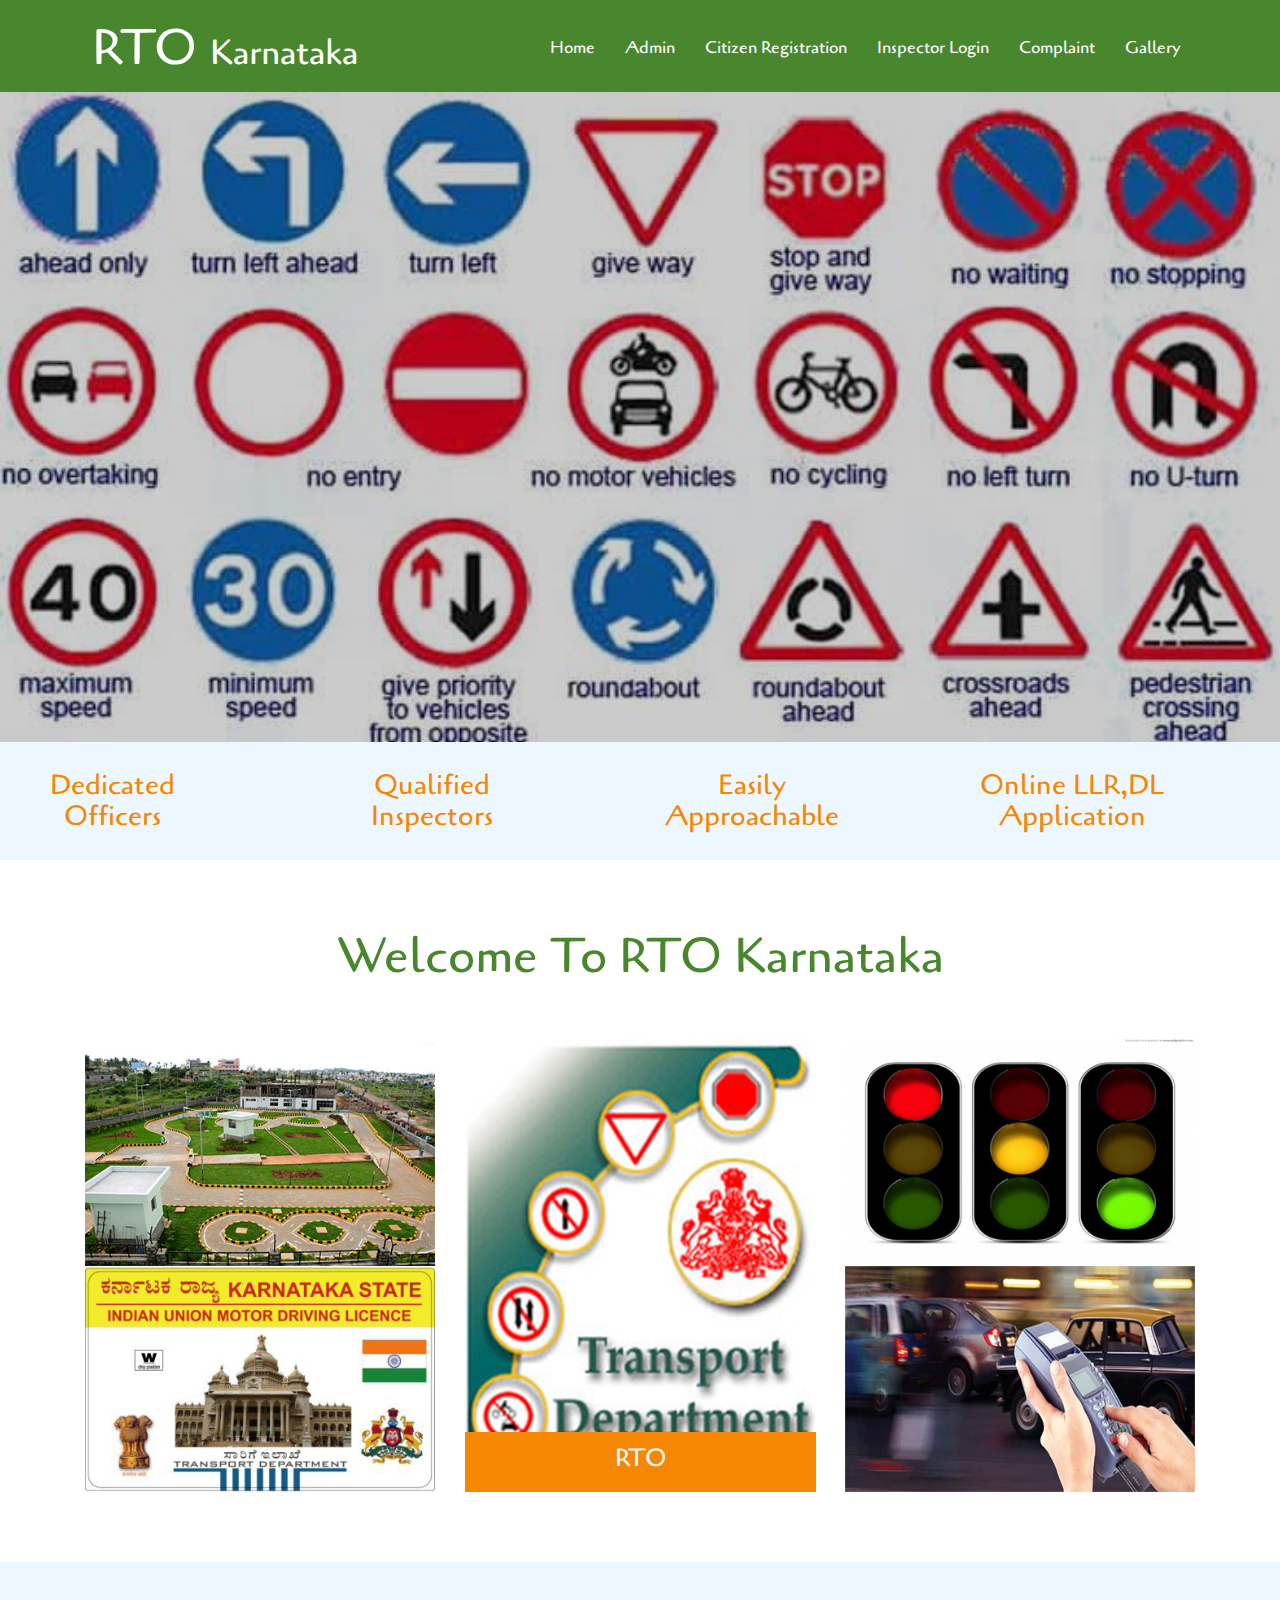
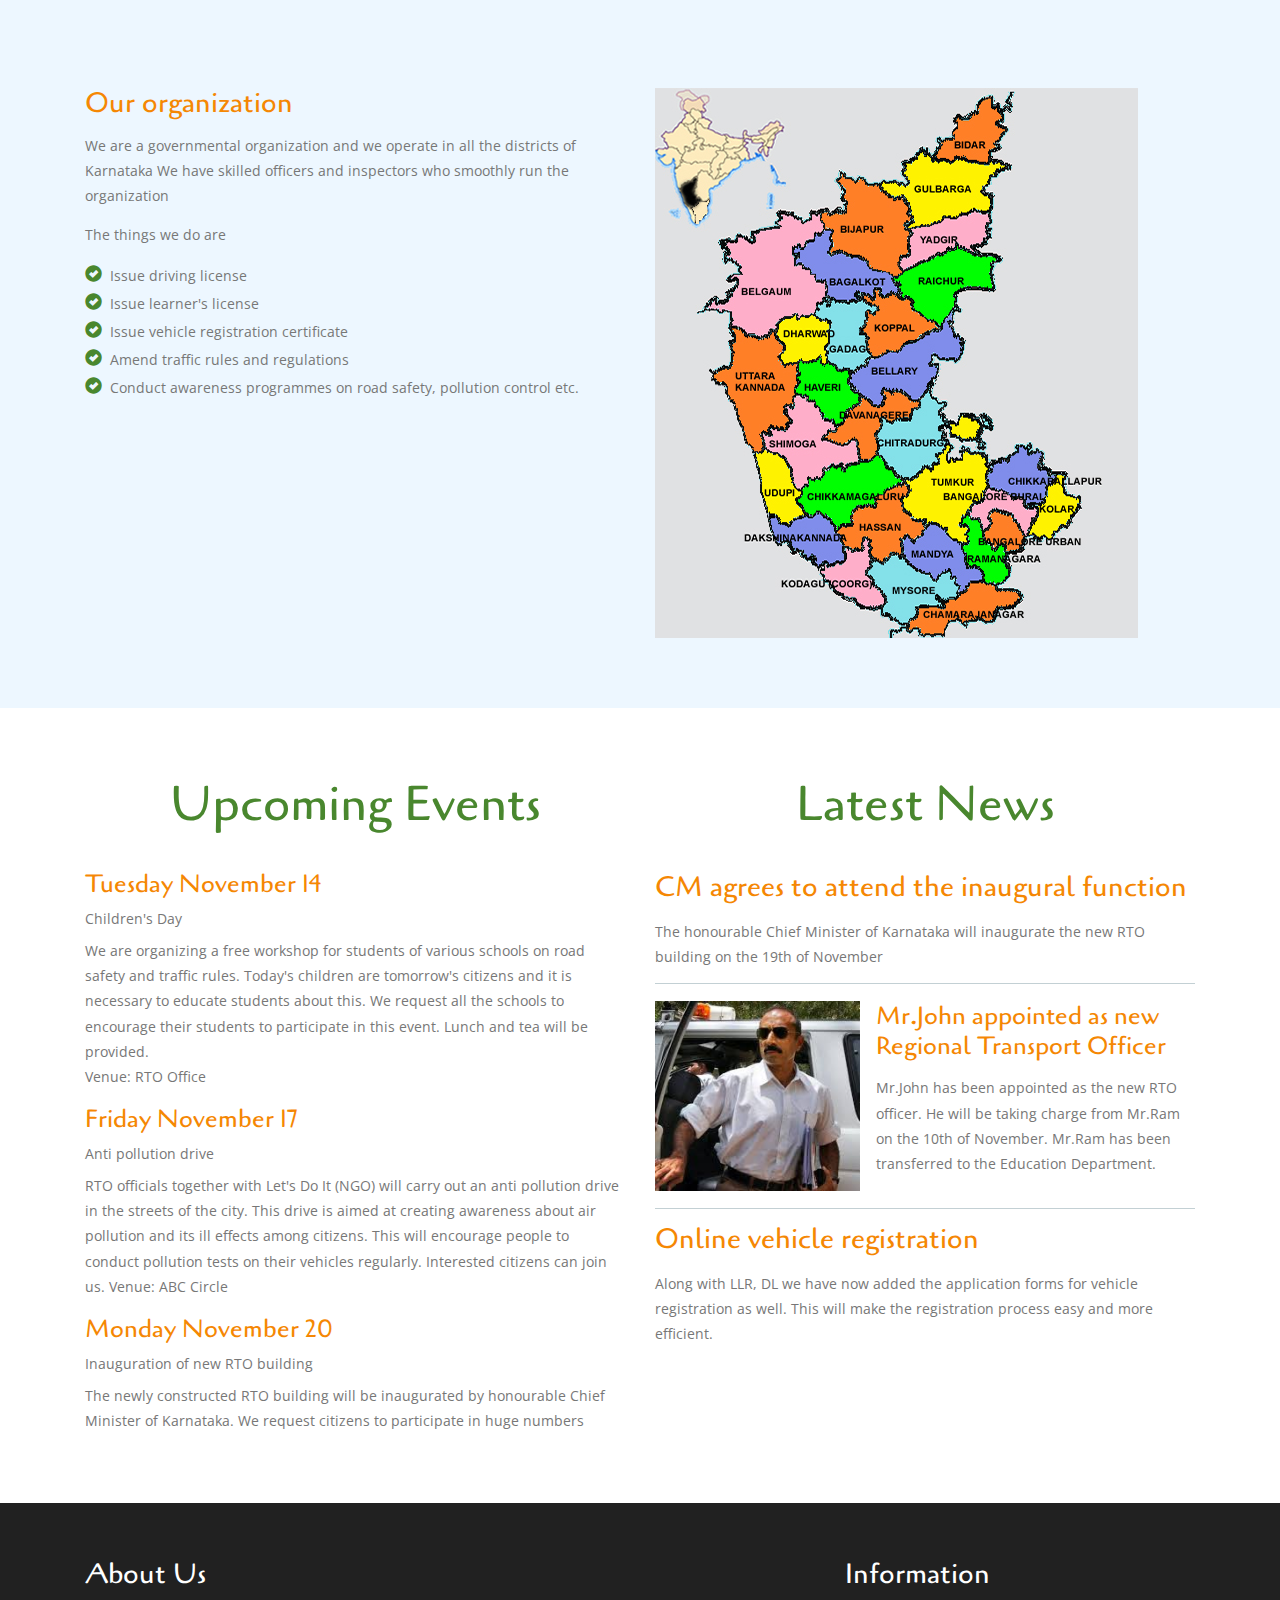
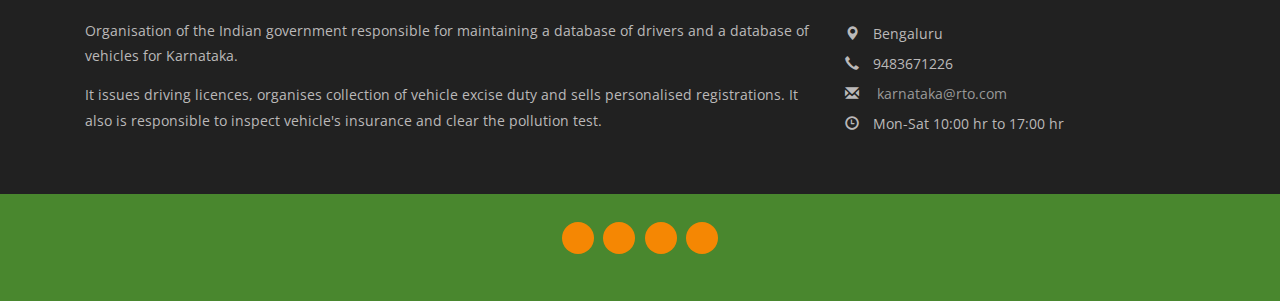
==== index.html @ 2495cb3f "initialize" ====
<!DOCTYPE html>
<html>
<head>
<title>RTO Karnataka</title>
<!--css-->
<link href="css/bootstrap.css" rel="stylesheet" type="text/css" media="all" />
<link href="css/style.css" rel="stylesheet" type="text/css" media="all" />
<link rel="stylesheet" href="css/ken-burns.css" type="text/css" media="all" />
<link rel="stylesheet" href="css/animate.min.css" type="text/css" media="all" />
<!--css-->
<meta name="viewport" content="width=device-width, initial-scale=1">
<meta http-equiv="Content-Type" content="text/html; charset=utf-8" />
<meta name="keywords" content="RTO WEB TEMPLATE" />
<script type="application/x-javascript"> addEventListener("load", function() { setTimeout(hideURLbar, 0); }, false); function hideURLbar(){ window.scrollTo(0,1); } </script>
<!--js-->
<script src="js/jquery.min.js"></script>
<script src="js/bootstrap.min.js"></script>
<!--js-->
<!--webfonts-->
<link href='//fonts.googleapis.com/css?family=Cagliostro' rel='stylesheet' type='text/css'>
<link href='//fonts.googleapis.com/css?family=Open+Sans:400,300,300italic,400italic,600,600italic,700,700italic,800,800italic' rel='stylesheet' type='text/css'>
<!--webfonts-->
</head>
<body>
	<!--header-->
		<div class="header">
			<div class="container">
				<nav class="navbar navbar-default">
					<div class="container-fluid">
				<!---Brand and toggle get grouped for better mobile display--->
						<div class="navbar-header">
							<button type="button" class="navbar-toggle collapsed" data-toggle="collapse" data-target="#bs-example-navbar-collapse-1" aria-expanded="false">
								<span class="sr-only">Toggle navigation</span> 
								<span class="icon-bar"></span>
								<span class="icon-bar"></span>
								<span class="icon-bar"></span>
							</button>
							<div class="navbar-brand">
								<h1><a href="index.html">RTO <span>Karnataka</span></a></h1>
							</div>
						</div>

				<!-- Collect the nav links, forms, and other content for toggling -->
						<div class="collapse navbar-collapse" id="bs-example-navbar-collapse-1">
							<nav class="link-effect-2" id="link-effect-2">
								<ul class="nav navbar-nav">
									<li><a href="home.html"><span data-hover="Apply/Register">Home</span></a></li>
									<li><a href="rto_admin.php"><span data-hover="Admin Login">Admin</span></a></li>
									<li><a href="registration.html"><span data-hover="Registration">Citizen Registration</span></a></li>
									<li><a href="inspector_login.php"><span data-hover="Inspector Login">Inspector Login</span></a></li>
									<li><a href="complaint.php"><span data-hover="Complaint">Complaint</span></a></li>
									<li><a href="gallery.html"><span data-hover="Gallery">Gallery</span></a></li>
								</ul>
							</nav>
						</div>
					</div>
				</nav>
			</div>
		</div>
	<!--header-->
	<!-- banner -->
	<div class="banner">
		<div id="kb" class="carousel kb_elastic animate_text kb_wrapper" data-ride="carousel" data-interval="6000" data-pause="hover">

            <!-- Wrapper-for-Slides -->
            <div class="carousel-inner" role="listbox">

                <!-- First-Slide -->
                <div class="item active">
                    <img src="images/slide.jpg" alt="" class="img-responsive" />
                    <div class="carousel-caption kb_caption">

                        <h4 data-animation="animated flipInX">RTO Karnataka</h4>
                    </div>
                </div>

                <!-- Second-Slide -->
                <div class="item">
                    <img src="images/slide2.jpg" alt="" class="img-responsive" />
                    <div class="carousel-caption kb_caption kb_caption_right">

                        <h4 data-animation="animated flipInX">RTO Karnataka</h4>
                    </div>
                </div>

                <!-- Third-Slide -->
                <div class="item">
                    <img src="images/slide3.jpg" alt="" class="img-responsive" />
                    <div class="carousel-caption kb_caption kb_caption_center">

                        <h4 data-animation="animated flipInX">RTO Karnataka</h4>
                    </div>
                </div>

            </div>

            <!-- Left-Button -->
            <a class="left carousel-control kb_control_left" href="#kb" role="button" data-slide="prev">
				<span class="glyphicon glyphicon-menu-left" aria-hidden="true"></span>
                <span class="sr-only">Previous</span>
            </a>

            <!-- Right-Button -->
            <a class="right carousel-control kb_control_right" href="#kb" role="button" data-slide="next">
                <span class="glyphicon glyphicon-menu-right" aria-hidden="true"></span>
                <span class="sr-only">Next</span>
            </a>

        </div>
		<script src="js/custom.js"></script>
	</div>
<!--banner-->
	<!--content-->
		<div class="content">
			<!--banner-bottom-->
			<div class="banner-bottom">
				<div class="col-md-3 ban-grid">
					<div class="ban-left">
						<h4>Dedicated officers</h4>

					</div>
					<div class="ban-right">
						<!--<i class="glyphicon glyphicon-user"> </i>-->
					</div>
					<div class="clearfix"></div>
				</div>
				<div class="col-md-3 ban-grid">
					<div class="ban-left">
						<h4>Qualified inspectors</h4>

					</div>
					<div class="ban-right">
						<!--<i class="glyphicon glyphicon-facetime-video"> </i>-->
					</div>
					<div class="clearfix"></div>
				</div>
				<div class="col-md-3 ban-grid">
					<div class="ban-left">
						<h4>Easily approachable</h4>

					</div>
					<div class="ban-right">
						<!--<i class="glyphicon glyphicon-book"> </i>-->
					</div>
					<div class="clearfix"></div>
				</div>
				<div class="col-md-3 ban-grid">
					<div class="ban-left">
						<h4>Online LLR,DL application</h4>

					</div>
					<div class="ban-right">
					<!--<i class="glyphicon glyphicon-blackboard"> </i>-->
					</div>
					<div class="clearfix"></div>
				</div>
				<div class="clearfix"></div>
			</div>
			<!--banner-bottom-->
			<!--welcome-->
			<div class="welcome-w3">
				<div class="container">
					<h2 class="tittle">Welcome To RTO Karnataka </h2>
					<div class="wel-grids">
						<div class="col-md-4 wel-grid">
							<div class="port-7 effect-2">
								<div class="image-box">
									<img src="images/rto4.jpg" class="img-responsive" alt="Image-2">
								</div>
								<div class="text-desc">
									<h4>Track!</h4>
								</div>
							</div>
							<div class="port-7 effect-2">
								<div class="image-box">
									<img src="images/rto2.jpg" class="img-responsive" alt="Image-2">
								</div>
								<div class="text-desc">
									<h4>DL</h4>
								</div>
							</div>
						</div>
						<div class="col-md-4 wel-grid">
							<img src="images/rto1.jpg"  class="img-responsive" alt="Image-2">
							<div class="text-grid">
								<h4>RTO</h4>
							</div>
						</div>
						<div class="col-md-4 wel-grid">
							<div class="port-7 effect-2">
								<div class="image-box">
									<img src="images/rto3.jpg" class="img-responsive" alt="Image-2">
								</div>
								<div class="text-desc">
									<h4>Lights</h4>
								</div>
							</div>
							<div class="port-7 effect-2">
								<div class="image-box">
									<img src="images/rto5.jpg" class="img-responsive" alt="Image-2">
								</div>
								<div class="text-desc">
									<h4>Fine!</h4>
								</div>
							</div>
						</div>
						<div class="clearfix"></div>
					</div>
				</div>
			</div>
			<!--welcome-->
			<!--student-->
			<div class="student-w3ls">
				<div class="container">
					<h3 class="tittle"> </h3>
					<div class="student-grids">
						<div class="col-md-6 student-grid">
							<h4>Our organization</h4>
								<p>We are a governmental organization and we operate in all the districts of Karnataka
								We have skilled officers and inspectors who smoothly run the organization</p>
								<p>The things we do are</p>
								<ul class="grid-part">
									<li><i class="glyphicon glyphicon-ok-sign"> </i>Issue driving license</li>
									<li><i class="glyphicon glyphicon-ok-sign"> </i>Issue learner's license</li>
									<li><i class="glyphicon glyphicon-ok-sign"> </i>Issue vehicle registration certificate</li>
									<li><i class="glyphicon glyphicon-ok-sign"> </i>Amend traffic rules and regulations</li>
									<li><i class="glyphicon glyphicon-ok-sign"> </i>Conduct awareness programmes on road safety, pollution control etc.</li>
								</ul>

						</div>
						<div class="col-md-6 student-grid">
							<img src="images/kmap.jpg" class="img-responsive" alt="Image-2">
						</div>
						<!--<div class="clearfix"></div>-->
					</div>
				</div>
			</div>
			<!--student-->
			<!--testimonials-->

			<!--testimonials-->
			<!--news-->
				<div class="new-w3agile">
					<div class="container">
						<div class="new-grids">
							<div class="col-md-6 new-left">
								<h3 class="tittle1">Upcoming Events</h3>
								<div class="new-top">
									<h5>Tuesday November 14</h5>
									<p>Children's Day</p>
									<p>We are organizing a free workshop for students of various schools on road safety and traffic rules.
										Today's children are tomorrow's citizens and it is necessary to educate students about this.
										We request all the schools to encourage their students to participate in this event. Lunch and tea will be provided.<br>
										Venue: RTO Office</p>
								</div>
								<div class="new-top1">
									<h5>Friday November 17 </h5>
									<p>Anti pollution drive</p>
									<p>RTO officials together with Let's Do It (NGO) will carry out an anti pollution drive in the streets of the city.
										This drive is aimed at creating awareness about air pollution and its ill effects among citizens. This will encourage people to
										conduct pollution tests on their vehicles regularly. Interested citizens can join us.
										Venue: ABC Circle</p>
								</div>
								<div class="new-top">
									<h5>Monday November 20</h5>
									<p>Inauguration of new RTO building</p>
									<p>The newly constructed RTO building will be inaugurated by honourable Chief Minister of Karnataka.
										We request citizens to participate in huge numbers
								</div>

							</div>
							<div class="col-md-6 new-right">
								<h3 class="tittle1">Latest News</h3>
									<h4>CM agrees to attend the inaugural function</h4>
									<p>The honourable Chief Minister of Karnataka will inaugurate the new RTO building on the 19th of November</p>
								<div class="new-bottom">
									<div class="new-bottom-left">
										<img src="images\john.jpg" class="img-responsive" alt="">
									</div>
										<div class="new-bottom-right">
										<h5>Mr.John appointed as new Regional Transport Officer</h5>
										<p>Mr.John has been appointed as the new RTO officer. He will be taking charge from Mr.Ram on the 10th of November. Mr.Ram has been transferred to the Education Department.</p>
										</div>
										<div class="clearfix"></div>
								</div>
									<h4>Online vehicle registration</h4>
									<p>Along with LLR, DL we have now added the application forms for vehicle registration as well. This will make the registration process easy and more efficient.</p>
							</div>
								<div class="clearfix"></div>
						</div>
					</div>
				</div>
			
		</div> 
		<!--content-->
		<!--footer-->
			<div class="footer-w3">
				<div class="container">
					<div class="footer-grids">
						<div class="col-md-8 footer-grid">
							<h4>About Us</h4>
							<p>  Organisation of the Indian government responsible for maintaining a database of drivers and a database of vehicles for Karnataka.<span>
							    It issues driving licences, organises collection of vehicle excise duty and sells personalised registrations.
                  It also is responsible to inspect vehicle's insurance and clear the pollution test.</span></p>
						</div>
						<div class="col-md-4 footer-grid">
						<h4>Information</h4>
							<ul>
								<li><i class="glyphicon glyphicon-map-marker" aria-hidden="true"></i>Bengaluru</li>
								<li><i class="glyphicon glyphicon-earphone" aria-hidden="true"></i>9483671226</li>
								<li><i class="glyphicon glyphicon-envelope" aria-hidden="true"></i><a href="mailto:karnataka@rto.com"> karnataka@rto.com</a></li>
								<li><i class="glyphicon glyphicon-time" aria-hidden="true"></i>Mon-Sat 10:00 hr to 17:00 hr</li>
							</ul>
						</div>
						<div class="clearfix"></div>
					</div>
				</div>
			</div>
		<!--footer-->
		<!---copy--->
			<div class="copy-section">
				<div class="container">
					<div class="social-icons">
						<a href="#"><i class="icon1"></i></a>
						<a href="#"><i class="icon2"></i></a>
						<a href="#"><i class="icon3"></i></a>
						<a href="#"><i class="icon4"></i></a>
					</div>
				</div>
			</div>
			<!---copy--->



</body>
</html>
---- css/style.css ----
/*Author: W3layouts
Author URL: http://w3layouts.com
License: Creative Commons Attribution 3.0 Unported
License URL: http://creativecommons.org/licenses/by/3.0/
--*/
body{
	font-family: 'Open Sans', sans-serif;
}
body a{
	transition: 0.5s all;
	-webkit-transition: 0.5s all;
	-o-transition: 0.5s all;
	-moz-transition: 0.5s all;
	-ms-transition: 0.5s all;
}
ul{
	padding: 0;
	margin: 0;
}
h1,h2,h3,h4,h5,h6{
	margin:0;
	padding:0;
	font-family: 'Cagliostro', sans-serif;
}
p{
	margin:0;
	padding:0;
	color: #777;
	font-family: 'Open Sans', sans-serif;
	line-height:1.8em;
}
/*--banner--*/

/*---*/
nav a {
	position: relative;
	display: inline-block;
	outline: none;
	text-decoration: none;
}
nav a:hover,
nav a:focus {
	outline: none;
}
/*----*/
.header {
    background: #49872E;
}
.header-top {
     padding: 1em 0;
    background: #2e353f;
}
.detail {
    float: left;
    margin-top: .5em;
}
.detail ul li {
    display: inline-block;
    font-size: 1em;
    margin: 0 0.5em;
    color: #fff;
}
.indicate {
    float: right;
	margin-top: .2em;
}
.indicate i {
    font-size: 1.2em;
    vertical-align: sub;
    margin-right: 0.5em;
    color: #fff;
}
.indicate p {
    font-size: 1em;
    color: #fff;
    text-decoration: none;
    outline: none;
    vertical-align: middle;
}
.navbar-brand span {
    font-size: 0.7em;
}
.navbar-nav {
    float: right;
	margin-top: 1.2em;
}
.navbar {
    margin-bottom: 0;
}
.navbar-collapse {
	padding-right: 0px;
    padding-left: 0px;
}
.navbar-default {
    background: none !important;
    border: none !important;
	padding: 1.5em 0;
}
.navbar-brand h1 a {
    font-size: 1.4em;
    text-decoration: none;
	color:#fff;
}
.navbar > .container .navbar-brand, .navbar > .container-fluid .navbar-brand {
    margin-left: 0;
}
.navbar-nav > li > a {
    padding-top: 10px;
    padding-bottom: 10px;
}
.nav > li > a {
    padding: 0px 15px;
	color:#fff;
}
.navbar-brand {
    float: left;
    height: 50px;
    padding: 0 7px;
}
.navbar-default .navbar-nav > li > a {
    color: #fff;
    font-size: 1.2em;
    text-transform: capitalize;
	font-family: 'Cagliostro', sans-serif;
}
.navbar-default .navbar-nav > .active > a, .navbar-default .navbar-nav > .active > a:hover, .navbar-default .navbar-nav > .active > a:focus {
    background-color: #49872E;
    color: #ff9900;
}
.navbar-default .navbar-nav > li > a:hover, .navbar-default .navbar-nav > li > a:focus {
    background-color: #49872E;
    color: #ff9900;
}
.navbar-default .navbar-nav > .open > a, .navbar-default .navbar-nav > .open > a:hover, .navbar-default .navbar-nav > .open > a:focus {
  color: #ff9900;
   background-color: #49872E;
}
.link-effect-2 {
  overflow: hidden;
}
.link-effect-2 a {
  overflow: hidden;
  font-weight: 400;
}
.link-effect-2 a span {
  position: relative;
  display: inline-block;
  -moz-transition: 0.3s;
  -o-transition: 0.3s;
  -webkit-transition: 0.3s;
  transition: 0.3s;
}
.link-effect-2 a span::before {
  color: #ff9900;
  position: absolute;
  top: 100%;
  content: attr(data-hover);
  -moz-transform: translate3d(0, 0, 0);
  -ms-transform: translate3d(0, 0, 0);
  -webkit-transform: translate3d(0, 0, 0);
  transform: translate3d(0, 0, 0);
}
.link-effect-2 a:hover span {
  -moz-transform: translateY(-100%);
  -ms-transform: translateY(-100%);
  -webkit-transform: translateY(-100%);
  transform: translateY(-100%);
}
.banner-bottom {
    text-align: center;
    background: #EDF7FF;
}
.ban-grid i {
    font-size: 2.5em;
    color: #373737;
	transition:0.5s all;
	-webkit-transition:0.5s all;
	-moz-transition:0.5s all;
	-o-transition:0.5s all;
	-ms-transition:0.5s all;
}
.ban-grid h4 {
	font-size: 2em;
    color: #F58703;
    text-transform: capitalize;
}
.ban-grid p{
    font-size: 1em;
	line-height:1.8em;
	margin-top:0.5em
}
.ban-grid:hover div.ban-right i {
    color: #49872E;
}
.ban-left {
    float: left;
    width: 70%;
}
.ban-right {
    float: left;
    width: 30%;
}
.ban-grid {
    padding: 2em 0;
}
.welcome-w3,.new-w3agile,.about-w3,.services-w3l,.projects-agile,.courses-w3ls,.statistics-w3,.typo-w3,.contact-w3l{
    padding: 5em 0;
}
.wel-grids,.student-grids,.about-grids,.what-grids,.staff-grids,.statistics-grids,.services-grids,.ourser-grids,.course-grids {
    margin-top:4em;
}
h2.tittle {
    font-size: 3.5em;
    color: #49872E;
    text-align: center;
}
h3.tittle{
 font-size: 3.5em;
    color: #49872E;
    text-align: center;
}
/*-- effect-7 css --*/
.text-desc{
	position: absolute;
	left: 0;
	top: 0;
	background: #F58703;
	height: 100%;
	opacity: 0;
	width: 100%;
	padding: 20px;
}
.port-7{
    width: 100%;
    position: relative;
    overflow: hidden;
    text-align: center;
    overflow: hidden;
}
.port-7 .text-desc{
	opacity: 0;
	transition: 0.5s;
	color: #000;
}
.port-7.effect-2 img{
	transition: 0.5s;
	position: relative;
	width: 100%;
	top: 0;
}
.port-7.effect-2:hover img{
	top: 50%;
}
.port-7.effect-2 .text-desc{
	transform: perspective(600px) rotateX(90deg);
	transform-origin: top center 0;
	width: 100%;
	position: absolute;
	left: 0;
	top: 0;
	height: 30%;
    padding: 23px 10px 0;
}
.port-7.effect-2:hover .text-desc{
	opacity: 1;
	transform: perspective(600px) rotateX(0deg);
	z-index: 99;
}
.text-desc h4 {
    color: #fff;
    font-size: 1.8em;
    margin-bottom: 0.5em;
}
.wel-grid {
    position: relative;
}
.text-grid {
    position: absolute;
    left: 15px;
    bottom: 0;
    background: #F58703;
    width: 92.3%;
    height: 60px;
}
.text-grid h4 {
    text-align: center;
    font-size: 1.8em;
    color: #fff;
    padding-top: 0.5em;
}
.student-w3ls {
    padding: 5em 0;
	background: #EDF7FF
}
.student-grid h4 {
    font-size: 2em;
    color: #F58703;
}
.student-grid p {
    font-size: 1em;
    padding-top: 1em;
}
ul.grid-part li {
    list-style: none;
    font-size: 1em;
    color: #777;
    line-height: 2em;
    transition: 0.5s all;
    -webkit-transition: 0.5s all;
    -o-transition: 0.5s all;
    -moz-transition: 0.5s all;
    -ms-transition: 0.5s all;
}
ul.grid-part {
    margin-top: 1em;
}
ul.grid-part li :hover {
    color: #F58703;
    padding-left: 0.2em;
}
ul.grid-part li i {
    font-size: 1.2em;
    margin-right: 0.5em;
    color: #49872E;
    transition: 0.5s all;
    -webkit-transition: 0.5s all;
    -o-transition: 0.5s all;
    -moz-transition: 0.5s all;
    -ms-transition: 0.5s all;
}
h3.tittle1 {
    font-size: 3.5em;
    color: #49872E;
    text-align: center;
	margin-bottom:0.8em;
}
h3.tittle2 {
    font-size: 3.5em;
    color: #fff;
    text-align: center;
}
.test-grid {
    margin-top: 4em;
}
.testimonials-w3 {
    background: url(../images/ba.jpg) no-repeat 0px 0px;
    background-size: cover;
    -webkit-background-size: cover;
    -moz-background-size: cover;
    -o-background-size: cover;
    -ms-background-size: cover;
    min-height: 500px;
    text-align: center;
    padding: 5em 0 0;
}
.testimonials-w3 h5 {
    font-size: 2.5em;
    color: #fff;
    width: 66%;
    margin: .5em auto 0;
    line-height: 1.5em;
}
.testimonials-w3 p {
    color: #fff;
    font-size: 1.2em;
    text-align: right;
}
.new-bottom-left {
    width: 38%;
    float: left;
	    margin-right: 3%;
}
.new-bottom-right {
    width: 59%;
    float: left;
}
.new-right h4 {
    font-size: 2em;
    color: #F58703;
	line-height: 1.2em;
}
.new-right h5{
    font-size: 1.8em;
    color: #F58703;
    line-height: 1.2em;
}
.new-right p {
    font-size: 1em;
    padding-top: 1em;
}
.new-bottom {
    margin: 2em 0;
}
.new-left h5 {
    font-size: 1.8em;
    color: #F58703;
}
.new-left p {
     font-size: 1em;
    padding-top: .5em;
}
.new-top1 {
    margin: 1.2em 0;
}
.new-bottom {
    margin: 1em 0;
    border-top: 1px solid #C3D0D4;
    padding: 1.2em 0;
    border-bottom: 1px solid #C3D0D4;
}
.footer-w3 {
    background: #212121;
    padding: 4em 0 ;
}
.footer-grid h4 {
    font-size: 2em;
    color: #fff;
    margin-bottom: 1em;
}
.footer-grid ul li {
    list-style: none;
    color: #BBB9B9;
    line-height: 2em;
    font-size: 1em;
}
.footer-grid ul li i {
    color: #BBB9B9;
    line-height: 2em;
    font-size: 1em;
	    margin-right: 1em;
}
.footer-grid ul li a {
    color: #999;
    text-decoration: none;
}
.footer-grid1 {
    float: left;
    width: 31.45%;
    margin: 0 0.3em .3em 0em;
}
.footer-grid p {
    font-size: 1em;
    color: #BBB9B9;
}
.footer-grid p span {
    display: block;
    margin: 1em 0 0;
}
.copy-section {
    padding: 2em 0;
    background: #49872E;
    text-align: center;
}
.copy-section p {
    font-size: 0.9em;
    color: #eee;
    font-weight: 400;
}
.copy-section a {
    font-size: 1em;
    color: #eee;
    font-weight: 400;
    text-transform: capitalize;
}
.social-icons {
	margin-bottom: 1em;
}
.social-icons a i {
    width: 32px;
    height: 32px;
    background:#F58703  url(../images/img-sprite.png) no-repeat 0px 0px;
    display: inline-block;
	margin:0 0.2em;
	transition: 0.5s all;
    -webkit-transition: 0.5s all;
    -moz-transition: 0.5s all;
    -o-transition: 0.5s all;
    -ms-transition: 0.5s all;
	    border-radius: 20px;
}
.social-icons i.icon1:hover {
  background: #49872E  url(../images/img-sprite.png) no-repeat 0px 0px;
      transform: rotateY(360deg);
}
.social-icons i.icon1 {
    background-position: 0px 0px;
}
.social-icons i.icon2 {
    background-position: -32px 0px;
}
.social-icons i.icon2:hover {
  background: #49872E  url(../images/img-sprite.png) no-repeat -32px 0px;
      transform: rotateY(360deg);
}
.social-icons i.icon3 {
    background-position: -64px 0px;
}
.social-icons i.icon3:hover {
  background: #49872E  url(../images/img-sprite.png) no-repeat -64px 0px;
      transform: rotateY(360deg);
}
.social-icons i.icon4 {
    background-position: -96px 0px;
}
.social-icons i.icon4:hover {
  background: #49872E  url(../images/img-sprite.png) no-repeat -96px 0px;
      transform: rotateY(360deg);
}
/**about**/
.banner-w3agile {
    background: url(../images/ba1.jpg) no-repeat 0px 0px;
    background-size: cover;
    -webkit-background-size: cover;
    -moz-background-size: cover;
    -o-background-size: cover;
    -ms-background-size: cover;
    min-height: 190px;
    padding: 6em 0 0;
    text-align: center;
}
.banner-w3agile h3 a {
    color: #fff;
    text-decoration: none;
}
.banner-w3agile h3 span {
    color: #f58025;
}
.banner-w3agile h3 {
    font-size: 2em;
    color: #fff;
}
.video-grid iframe {
    width: 100%;
    height: 308px;
}
.about-grid h4 {
    font-size: 2em;
    color: #F58703;
    margin-bottom: 0.7em;
}
.about-grid p {
    font-size: 1em;
	margin-top:1em;
}
.what-grid h4 {
    font-size: 2em;
    color: #F58703;
}
.what-grid p {
    font-size: 1em;
    line-height: 1.8em;
    margin-top: 1em;
}
.what-bottom {
      margin-top: 2em;
}
.what-w3 {
    padding: 5em 0;
    background: rgb(249, 245, 239);
}
.what-grid p {
    font-size: 1em;
    margin-top: 1em;
}
.what-bottom1 {
    margin-bottom: 2em;
}
.staff-w3l {
    padding: 5em 0;
    background: #eee;
}
.staff-right h4 {
    font-size: 2em;
    color: #05222A;
}
.staff-right ul li {
    list-style: none;
    line-height: 2.5em;
    font-size: 1em;
    color: #777;
}
.staff-left {
    float: left;
    width: 50%;
}
.staff-right {
    float: left;
    width: 50%;
    background: #fff;
    padding: 2em 2em .8em;
}
.staff-right ul {
    margin: 1em 0;
}
.statistics {
    padding: 5em 0;
	text-align:center;
}
.statistics-grids {
    margin-top: 3em;
}
.statistic {
    background: #F58703;
    padding: 2em 2em;
    border-radius: 50%;
    width: 100%;
	text-align:center;
}
.statistic h4 {
    font-size: 3.5em;
    color: #fff;
}
.statistic h5{
    font-size: 1.8em;
    color: #fff;
    padding: .5em 0;
}
.statistic p {
    font-size: 1em;
    color: #eee;
    line-height: 1.8em;
}
/* Bounce To Bottom */
.statistic {
  display: inline-block;
  vertical-align: middle;
  -webkit-transform: translateZ(0);
  transform: translateZ(0);
  box-shadow: 0 0 1px rgba(0, 0, 0, 0);
  -webkit-backface-visibility: hidden;
  backface-visibility: hidden;
  -moz-osx-font-smoothing: grayscale;
  position: relative;
  -webkit-transition-property: color;
  transition-property: color;
  -webkit-transition-duration: 0.5s;
  transition-duration: 0.5s;
 }
.statistic:before {
  content: "";
  position: absolute;
  z-index: -1;
  top: 0;
  left: 0;
  right: 0;
  bottom: 0;
  background: #49872E;
  -webkit-transform: scaleY(0);
  transform: scaleY(0);
  -webkit-transform-origin: 50% 0;
  transform-origin: 50% 0;
  -webkit-transition-property: transform;
  transition-property: transform;
  -webkit-transition-duration: 0.5s;
  transition-duration: 0.5s;
  -webkit-transition-timing-function: ease-out;
  transition-timing-function: ease-out;
      padding: 2em 2em;
    border-radius: 50%;
}
.statistic:hover, .statistic:focus, .statistic:active {
  color: white;
}
.statistic:hover:before, .statistic:focus:before, .statistic:active:before {
  -webkit-transform: scaleY(1);
  transform: scaleY(1);
  -webkit-transition-timing-function: cubic-bezier(0.52, 1.64, 0.37, 0.66);
  transition-timing-function: cubic-bezier(0.52, 1.64, 0.37, 0.66);
}
/**about**/
/**services**/
.icon {
    text-align: center;
}
.ser-grid h4 {
    font-size: 2em;
    text-align: center;
	margin:0.5em 0;
	color: #F58703;
}
.ser-grid p {
    font-size: 1em;
    text-align: center;
	line-height:1.8em;
}
.icon i {
    width: 80px;
    height: 80px;
    font-size: 2em;
    border: 3px double #49872E;
    line-height: 80px;
    border-radius: 50px;
    color: #f58025;
}
.ser-grid:hover div.icon i {
    transform: rotateY(360deg);
    transition: .5s all;
    -webkit-transition: .5s all;
    -moz-transition: .5s all;
    -o-transition: .5s all;
    -ms-transition: .5s all;
}
.our-services-w3 {
    padding: 5em 0;
	background: #EDF7FF;
}
.ourser-grid h4 {
    font-size: 2em;
    color: #F58703;
    margin-top: .8em;
}
.ourser-grid p {
    font-size: 1em;
    line-height: 1.8em;
	margin-top:.5em
}
.serv-img {
    padding: 0;
}
.mask {
    text-decoration: none;
    overflow: hidden;
    display: block;
}
img.zoom-img {
  -webkit-transform:scale(1, 1);
  -webkit-transition-timing-function:ease-out;
  -webkit-transition-duration:500ms;
  -moz-transform:scale(1, 1);
  -moz-transition-timing-function:ease-out;
  -moz-transition-duration:500ms;
}
img.zoom-img:hover {
  -webkit-transform:rotate(-5deg) scale(1.15);
  -webkit-transition-timing-function:ease-out;
  -webkit-transition-duration:750ms;
  -moz-transform:scale(1.15);
  -moz-transition-timing-function:ease-out;
  -moz-transition-duration:750ms;
  overflow: hidden;
}
/**services**/
/*-- portfolio --*/
.portfolio_grid_w3lss:nth-child(3){
	margin:2em 0;
}
.portfolio_grid_w3lss:nth-child(2){
	margin-top:4em;
}
.w3agile_Projects_grid figure {
    margin: 0;
    padding: 0;
    height:232.5px;
    position: relative;
    display: block;
    cursor: pointer;
    overflow: hidden;
}
.w3agile_Projects_grid figure:hover figcaption {
    -ms-filter: progid:DXImageTransform.Microsoft.Alpha(Opacity=100);
    filter: alpha(opacity=100);
    opacity: 1;
    -webkit-transform: rotate(0);
    -moz-transform: rotate(0);
    -o-transform: rotate(0);
    -ms-transform: rotate(0);
    transform: rotate(0);
    top: 0;
}
.w3agile_Projects_grid figcaption {
    -ms-filter: progid:DXImageTransform.Microsoft.Alpha(Opacity=0);
    filter: alpha(opacity=0);
    opacity: 0;
    position: absolute;
    height: 100%;
    width: 100%;
	top: -100%;
    background: rgba(0,0,0,.5);
    color: #fff;
    -webkit-transition: all .5s ease;
    -moz-transition: all .5s ease;
    -o-transition: all .5s ease;
    -ms-transition: all .5s ease;
    transition: all .5s ease;
    -webkit-transition-delay: .5s;
    -moz-transition-delay: .5s;
    -o-transition-delay: .5s;
    -ms-transition-delay: .5s;
    transition-delay: .5s;
    -webkit-transform: rotate(360deg);
    -moz-transform: rotate(360deg);
    -o-transform: rotate(360deg);
    -ms-transform: rotate(360deg);
    transform: rotate(360deg);
}
.w3agile_Projects_grid figcaption h4 {
    color: #fff;
    padding: 0px 20px;
    margin-bottom: 0;
    position: relative;
    left: 100%;
    font-size: 2em;
    margin: 2.5em 0 .5em;
    -webkit-transition: all .5s;
    -moz-transition: all .5s;
    -o-transition: all .5s;
    -ms-transition: all .5s;
    transition: all .5s;
    -webkit-transition-delay: 1s;
    -moz-transition-delay: 1s;
    -o-transition-delay: 1s;
    -ms-transition-delay: 1s;
    transition-delay: 1s;
    text-align: center;
    text-transform: capitalize;
}
.w3agile_Projects_grid figcaption p {
    font-family: 'Open sans';
    line-height: 1.8em;
    text-align: center;
    padding: 0px 20px;
    margin-bottom: 0;
    position: relative;
    left: 100%;
	color:#eee;
	 font-size: 1em;
    -webkit-transition: all .5s;
    -moz-transition: all .5s;
    -o-transition: all .5s;
    -ms-transition: all .5s;
    transition: all .5s;
    -webkit-transition-delay: 1.3s;
    -moz-transition-delay: 1.3s;
    -o-transition-delay: 1.3s;
    -ms-transition-delay: 1.3s;
    transition-delay: 1.3s;
}
.w3agile_Projects_grid figure:hover h4,.w3agile_Projects_grid figure:hover p {
    left: 0;
}
/*--portfolio--*/
.course-grid1 h4 {
    font-size: 2em;
    color: #F58703;
    text-transform: capitalize;
}
.course-grid1 p {
    font-size: 1em;
    padding-top: 1em;
}
.sel {
    width: 100%;
    padding: .5em .8em;
    font-size: 0.95em;
    outline: none;
    text-transform: capitalize;
    border: none;
    border-radius: 3px;
}
.place-grid input[type="submit"] {
    width: 100%;
    background: #05222A;
    border: none;
    outline: none;
    color: #fff;
    padding: .45em 0;
    font-size: 1em;
	    border-radius: 3px;
}
.place-grid:nth-child(5) {
}
.place-grids{
	margin-top:3em;
}
.serach-w3agile {
    background: #F58703;
    padding: 3em 0;
}
/*--codes--*/
.well {
    font-weight: 300;
    font-size: 14px;
}
.list-group-item {
    font-weight: 300;
    font-size: 14px;
}
li.list-group-item1 {
    font-size: 14px;
    font-weight: 300;
}
.typo p {
    margin: 0;
    font-size: 14px;
    font-weight: 300;
}
.show-grid [class^=col-] {
    background: #fff;
	text-align: center;
	margin-bottom: 10px;
	line-height: 2em;
	border: 10px solid #f0f0f0;
}
.show-grid [class*="col-"]:hover {
	background: #e0e0e0;
}
.grid_3{
	margin-bottom:2em;
}
.xs h3, h3.m_1{
	color:#000;
	font-size:1.7em;
	font-weight:300;
	margin-bottom: 1em;
}
.grid_3 p{
	color: #555;
	font-size: 0.85em;
	margin-bottom: 14px;
	font-weight: 300;
}
.grid_4{
	background:none;
	margin-top:50px;
}
.label {
	font-weight: 300 !important;
	border-radius:4px;
}
.grid_5{
	background:none;
	padding:2em 0;
}
.grid_5 h3, .grid_5 h2, .grid_5 h1, .grid_5 h4, .grid_5 h5, h3.hdg, h3.bars {
	margin-bottom: 1em;
    color:#F58703;
}
.table > thead > tr > th, .table > tbody > tr > th, .table > tfoot > tr > th, .table > thead > tr > td, .table > tbody > tr > td, .table > tfoot > tr > td {
	border-top: none !important;
}
.tab-content > .active {
	display: block;
	visibility: visible;
}
.pagination > .active > a, .pagination > .active > span, .pagination > .active > a:hover, .pagination > .active > span:hover, .pagination > .active > a:focus, .pagination > .active > span:focus {
	z-index: 0;
}
.badge-primary {
	background-color: #03a9f4;
}
.badge-success {
	background-color: #8bc34a;
}
.badge-warning {
	background-color: #ffc107;
}
.badge-danger {
	background-color: #e51c23;
}
.grid_3 p{
	line-height: 2em;
	color: #555;
	font-size: 0.9em;
	margin-bottom: 1em;
	font-weight: 300;
}
.bs-docs-example {
	margin: 1em 0;
}
section#tables  p {
	margin-top: 1em;
}
.tab-container .tab-content {
	border-radius: 0 2px 2px 2px;
	border: 1px solid #e0e0e0;
	padding: 16px;
	background-color: #ffffff;
}
.table td, .table>tbody>tr>td, .table>tbody>tr>th, .table>tfoot>tr>td, .table>tfoot>tr>th, .table>thead>tr>td, .table>thead>tr>th {
	padding: 15px!important;
}
.table > thead > tr > th, .table > tbody > tr > th, .table > tfoot > tr > th, .table > thead > tr > td, .table > tbody > tr > td, .table > tfoot > tr > td {
	font-size: 0.9em;
	color: #999;
	border-top: none !important;
}
.tab-content > .active {
	display: block;
	visibility: visible;
}
.label {
	font-weight: 300 !important;
}
.label {
	padding: 4px 6px;
	border: none;
	text-shadow: none;
}
.nav-tabs {
	margin-bottom: 3em;
}
.alert {
	font-size: 0.85em;
}
h1.t-button,h2.t-button,h3.t-button,h4.t-button,h5.t-button {
	line-height:2em;
	margin-top:0.5em;
	margin-bottom: 0.5em;
}
li.list-group-item1 {
	line-height: 2.5em;
}
.input-group {
	margin-bottom: 20px;
}
.in-gp-tl{
	padding:0;
}
.in-gp-tb{
	padding-right:0;
}
.list-group {
	margin-bottom: 48px;
}
ol {
	margin-bottom: 44px;
}
h2.typoh2{
    margin: 0 0 10px;
}
@media (max-width:768px){
	.grid_5 {
		padding: 0 0 1em;
	}
	.grid_3 {
		margin-bottom: 0em;
	}
}
@media (max-width:640px){
	h1, .h1, h2, .h2, h3, .h3 {
		margin-top: 0px;
		margin-bottom: 0px;
	}
	.grid_5 h3, .grid_5 h2, .grid_5 h1, .grid_5 h4, .grid_5 h5, h3.hdg, h3.bars {
		margin-bottom: .5em;
	}
	.progress {
		height: 10px;
		margin-bottom: 10px;
	}
	ol.breadcrumb li,.grid_3 p,ul.list-group li,li.list-group-item1 {
		font-size: 14px;
	}
	.breadcrumb {
		margin-bottom: 10px;
	}
	.well {
		font-size: 14px;
		margin-bottom: 10px;
	}
	h2.typoh2 {
		font-size: 1.5em;
	}
	.label {
		font-size: 60%;
	}
}
@media (max-width:480px){
	.table h1 {
		font-size: 26px;
	}
	.table h2 {
		font-size: 23px;
	}
	.table h3 {
		font-size: 20px;
	}
	.label {
		font-size: 53%;
	}
	.alert,p {
		font-size: 14px;
	}
	.pagination {
		margin: 20px 0 0px;
	}
}
@media (max-width: 320px){
	.grid_4 {
		margin-top: 18px;
	}
	h3.title {
		font-size: 1.6em;
	}
	.alert, p,ol.breadcrumb li, .grid_3 p,.well, ul.list-group li, li.list-group-item1,a.list-group-item {
		font-size: 13px;
	}
	.alert {
		padding: 10px;
		margin-bottom: 10px;
	}
	ul.pagination li a {
		font-size: 14px;
		padding: 5px 11px;
	}
	.list-group {
		margin-bottom: 10px;
	}
	.well {
		padding: 10px;
	}
	.nav > li > a {
		font-size: 14px;
	}
	table.table.table-striped,.table-bordered,.bs-docs-example {
		display: none;
	}
}
/*--codes--*/
.contact-bottom {
    margin: 3em 0;
    padding: 1em;
}
.contact-bottom iframe {
    width: 100%;
    min-height: 400px;
    border: none;
}
.contact-left  input[type="text"], .contact-left  textarea {
    width: 100%;
    padding: 0.8em;
    font-size: 1em;
    outline: none;
}
.contact-left textarea {
    resize: none;
    height: 150px;
}
.row:nth-child(2) {
    padding: 1.5em 0;
}
.contact-left h4 {
    font-size: 2em;
    margin: 0 0 1em;
	color: #F58703;
}
.contact-left p {
    font-size: 1em;
    line-height: 1.8em;
}
.contact-left ul {
    padding: 1em 0 0;
    margin: 0;
}
.contact-left ul li {
    list-style-type: none;
    margin: 0 0 5px;
    font-size: 1em;
	    color: #777;
}
.contct-info ul li a {
    font-size: 1em;
    color: #777;
}
.contact-left input[type="submit"], .contact-left input[type="reset"] {
    outline: none;
    color: #fff;
    font-size: 1em;
    padding: 1em 0;
    width: 19.68%;
    background: #49872E;
    border: none;
    transition: .5s all;
    -webkit-transition: .5s all;
    -moz-transition: .5s all;
    -o-transition: .5s all;
    -ms-transition: .5s all;
	letter-spacing: 1px;
	    margin-top: 1em;
}
.contact-left input[type="submit"]:hover , .contact-left input[type="reset"]:hover {
    background: #F58703;
}
/*--responsive--*/
@media(max-width:1440px){

}
@media(max-width:1366px){

}
@media(max-width:1280px){

}
@media(max-width:1080px){
.ban-grid h4,.student-grid h4,.new-right h4,.footer-grid h4,.about-grid h4,.what-grid h4,.staff-right h4,.ser-grid h4,.ourser-grid h4,.course-grid1 h4,.contact-left h4  {
    font-size: 1.8em;
}
h2.tittle {
    font-size: 3.2em;
}
.ban-grid p,.student-grid p,.new-left p,.new-right p,.footer-grid p,.about-grid p,.what-grid p,.statistic p,.ser-grid p,.ourser-grid p,.course-grid1 p,.contact-left p{
    font-size: 0.965em;
}
.port-7.effect-2 .text-desc {
	height: 35%;
}
.text-grid h4 {
    padding-top: 0.7em;
}
h3.tittle,h3.tittle2,h3.tittle1 {
    font-size: 3.2em;
}
ul.grid-part li {
    font-size: 0.965em;
}
.testimonials-w3 h5 {
    font-size: 2.2em;
}
.testimonials-w3 {
    min-height: 460px;
}
.footer-grid ul li {
    font-size: 0.965em;
}
.video-grid iframe {
    height: 256px;
}
.statistic h4 {
    font-size: 3em;
}
.statistic h5 {
    font-size: 1.4em;
}
.statistic {
    padding: 1.3em 1em;
}
.staff-right ul li {
    font-size: 0.965em;
}
.staff-right {
    padding: 1em 1em 1em;
}
.w3agile_Projects_grid figure {
    height: 189.5px;
}
.w3agile_Projects_grid figcaption h4 {
    margin: 1.8em 0 .5em;
}
@media(max-width:991px){
.navbar-brand h1 a {
    font-size: 1.2em;
}
.nav > li > a {
    padding: 0px 7px;
}
.ban-grid {
    float: left;
    width: 25%;
}
h2.tittle {
    font-size: 3em;
}
h3.tittle, h3.tittle2, h3.tittle1 {
    font-size: 3em;
}
.ban-grid h4, .student-grid h4, .new-right h4, .footer-grid h4, .about-grid h4, .what-grid h4, .staff-right h4, .ser-grid h4, .ourser-grid h4, .course-grid1 h4, .contact-left h4 {
    font-size: 1.7em;
}
.welcome-w3, .student-w3ls, .new-w3agile, .about-w3,.what-w3,.staff-w3l, .services-w3l, .our-services-w3, .projects-agile, .courses-w3ls, .statistics-w3, .typo-w3, .contact-w3l {
    padding: 4em 0;
}
.wel-grids, .student-grids, .about-grids,.test-grid, .what-grids, .staff-grids, .statistics-grids, .services-grids, .ourser-grids, .course-grids {
    margin-top: 3em;
}
.portfolio_grid_w3lss:nth-child(2) {
    margin-top: 3em;
}
.ban-left {
    float: left;
    width: 80%;
}
.ban-right {
    float: left;
    width: 20%;
}
.wel-grid {
    float: left;
    width: 33.3%;
}
.text-grid {
    width: 88.3%;
}
.port-7.effect-2 .text-desc {
    height: 40%;
    padding: 15px 10px 0;
}
.student-grid {
    float: left;
    width: 50%;
}
.testimonials-w3 h5 {
    font-size: 2em;
    width: 88%;
}
.testimonials-w3 {
    min-height: 390px;
	padding: 4em 0 0;
}
.new-left {
    float: left;
    width: 40%;
}
.new-right {
    float: left;
    width: 60%;
}
.new-left h5,.new-right h5 {
    font-size: 1.6em;
}
.footer-grid {
    float: left;
    width: 33.3%;
	padding: 0 4px;
}
.footer-grid1 {
    float: left;
    width: 29.45%;
}
.about-grid {
    float: left;
    width: 50%;
}
.video-grid {
    float: left;
    width: 50%;
}
.video-grid iframe {
    height: 194px;
}
.what-grid {
    float: left;
    width: 50%;
}
.statistics-grid {
    float: left;
    width: 50%;
}
.statistic {
    padding: 3em 3em;
    width: 79%;
}
.statistics-grid:nth-child(3),.statistics-grid:nth-child(4) {
    margin-top: 2em;
}
.staff-left {
    float: left;
    width: 37%;
}
.staff-right {
    float: left;
    width: 63%;
    padding: 1.1em 3em 1.3em;
}
.staff-grid:nth-child(2) {
    margin-top: 3em;
}
.ser-grid {
    float: left;
    width: 33.3%;
}
.ourser-grid {
    float: left;
    width: 33.3%;
}
.w3agile_Projects_grid {
    float: left;
    width: 33.3%;
}
.w3agile_Projects_grid figcaption h4 {
    margin: 0.5em 0 .3em;
}
.w3agile_Projects_grid figure {
    height: 140.5px;
}
.place-grid {
    float: left;
    width: 25%;
    padding: 0 6px;
}
.place-grid:nth-child(5) {
    margin-top: 1em;
	    width: 100%;
}
.course-grid {
    float: left;
    width: 50%;
}
.course-grid1{
  float: left;
  width: 50%;
}
.contact-bottom iframe {
    width: 100%;
    min-height: 300px;
}
.contact-left {
    float: left;
    width: 40%;
}
.cont {
    float: left;
    width: 60%;
}
.row-grid {
    float: left;
    width: 50%;
}
.contact-left input[type="submit"], .contact-left input[type="reset"] {
    width: 30.68%;
}
}
@media(max-width:800px){
.ban-grid {
    float: left;
    width: 50%;
}
}
@media(max-width:768px){

}
@media(max-width:736px){
.navbar-nav {
    float: none;
    text-align: center;
}
.navbar-default .navbar-toggle:hover, .navbar-default .navbar-toggle:focus {
    background-color: #F58703;
}
.navbar-default .navbar-toggle {
    border-color: #F58703;
}
.navbar-toggle {
    position: relative;
    float: right;
    padding: 9px 10px;
    margin-top: 8px;
    margin-right: 15px;
    margin-bottom: 8px;
    background-color: #F58703;
    background-image: none;
    border: 1px solid #F58703;
}
.navbar-default .navbar-toggle .icon-bar {
    background-color: #fff;
}
.navbar-default .navbar-collapse, .navbar-default .navbar-form {
    border-color: #49872E;
}
.banner-w3agile {
    min-height: 147px;
    padding: 5em 0 0;
}
.nav > li > a {
    padding: 3px 7px;
}
h2.tittle {
    font-size: 2.8em;
}
h3.tittle, h3.tittle2, h3.tittle1 {
    font-size: 2.8em;
}
.testimonials-w3 h5 {
    font-size: 1.8em;
    width: 88%;
}
.statistic {
    padding: 3em 3em;
    width: 85%;
}
.staff-right {
    padding: 1.5em 3em .2em;
}
.w3agile_Projects_grid figure {
    height: 134.5px;
}
.w3agile_Projects_grid figcaption h4 {
    font-size: 1.8em;
}
.contact-bottom iframe {
    width: 100%;
    min-height: 250px;
}
.contact-left input[type="text"], .contact-left textarea {
    padding: 0.5em;
    font-size: 0.95em;
}
}
@media(max-width:667px){
.detail ul li {
    font-size: 0.9em;
}
.indicate p {
    font-size: 0.9em;
	margin-top: 0.4em;
}
.text-desc h4,.text-grid h4 {
    font-size: 1.5em;
}
.port-7.effect-2 .text-desc {
    padding: 12px 10px 0;
}
.text-grid {
    height: 47px;
	width: 85.3%;
}
.student-grid {
    width: 100%;
}
.student-grid:nth-child(2) {
    margin-top: 2em;
}
.welcome-w3, .student-w3ls, .new-w3agile, .about-w3,.what-w3,.staff-w3l, .services-w3l, .our-services-w3, .projects-agile, .courses-w3ls, .statistics-w3, .typo-w3, .contact-w3l,.footer-w3 {
    padding: 3em 0;
}
.ban-grid h4, .student-grid h4, .new-right h4, .footer-grid h4, .about-grid h4, .what-grid h4, .staff-right h4, .ser-grid h4, .ourser-grid h4, .course-grid1 h4, .contact-left h4 {
    font-size: 1.6em;
}
.testimonials-w3 {
    padding: 3em 0 0;
}
.new-left {
    width: 100%;
}
.new-right {
    width: 100%;
	margin-top: 2em;
}
.about-grid {
    width: 100%;
}
.video-grid {
    width: 100%;
	margin-top: 2em;
}
.video-grid iframe {
    height: 327px;
}
.statistic {
    width: 98%;
}
.w3agile_Projects_grid {
    padding: 0 8px;
}
.w3agile_Projects_grid figure {
    height: 127.5px;
}
.w3agile_Projects_grid figcaption p{
	font-size:0.96em;
}
.banner-w3agile {
    min-height: 130px;
    padding: 4em 0 0;
}
.course-grid {
    width: 100%;
}
.course-grid1 {
    width: 100%;
}
.gri {
    margin-top: 2em;
}
}
@media(max-width:640px){
.detail {
    float: none;
    margin-top: .5em;
    text-align: center;
}
.indicate {
    float: none;
    margin-top: .5em;
    text-align: center;
}
.text-grid h4 {
    padding-top: 0.4em;
}
.text-grid {
    height: 40px;
}
.new-bottom-left {
    width: 100%;
}
.new-bottom-right {
    width: 100%;
    margin-top: 2em;
}
.ban-grid p, .student-grid p, .new-left p, .new-right p, .footer-grid p, .about-grid p, .what-grid p, .statistic p, .ser-grid p, .ourser-grid p, .course-grid1 p, .contact-left p {
    font-size: 0.96em;
}
ul.grid-part li {
    font-size: 0.96em;
}
.contact-left ul li {
    font-size: 0.95em;
}
.footer-grid ul li {
    font-size: 0.96em;
}
.statistic h4 {
    font-size: 2.5em;
}
.w3agile_Projects_grid figure {
    height: 119.5px;
}
.w3agile_Projects_grid figcaption h4 {
    margin: 0.3em 0 .3em;
}
.place-grid {
    float: left;
    width: 50%;
    padding: 0 9px;
}
.place-grid:nth-child(3),.place-grid:nth-child(4) {
    margin-top: 1em;
}
}
@media(max-width:600px){
h2.tittle {
    font-size: 2.5em;
}
h3.tittle, h3.tittle2, h3.tittle1 {
    font-size: 2.5em;
}
.testimonials-w3 h5 {
    font-size: 1.5em;
    width: 90%;
	margin: .8em auto 0;
}
.testimonials-w3 {
    min-height: 350px;
}
.video-grid iframe {
    height: 303px;
}
.statistic {
    width: 100%;
    padding: 2.5em 2em;
}
.w3agile_Projects_grid {
    width: 73%;
    margin: 0 auto;
    float: none;
}
.w3agile_Projects_grid figure {
    height: 247.5px;
}
.w3agile_Projects_grid:nth-child(2) {
    margin: 2em auto;
}
.w3agile_Projects_grid figcaption h4 {
    margin: 3.5em 0 .5em;
}
.contact-left {
    width: 100%;
}
.cont {
    width: 100%;
	margin-top:2em;
}
.contact-left input[type="submit"], .contact-left input[type="reset"] {
    width: 23.68%;
}
}
@media(max-width:568px){
	.ban-grid i {
    font-size: 2em;
}
.port-7.effect-2 .text-desc {
    padding: 8px 10px 0;
}
.footer-grid {
    width: 100%;
    padding: 0 4px;
}
.footer-grid:nth-child(2) {
    margin: 2em 0;
}
.what-grid {
    width: 100%;
}
.what-grid:nth-child(2) {
    margin-top: 2em;
}
.statistic {
    padding: 2em 2em;
}
.ser-grid {
    padding: 0 6px;
}
.ourser-grid {
    padding: 0 5px;
}
.banner-w3agile {
    min-height: 105px;
    padding: 3em 0 0;
}
.w3agile_Projects_grid figure {
    height: 243.5px;
}
.contact-bottom {
    margin: 2em 0;
    padding: 1em;
}
}
@media(max-width:480px){
.ban-grid i {
    font-size: 1.8em;
}
.navbar-brand h1 a {
    font-size: 1.1em;
	margin-top: 0.1em;
}
.navbar-default {
    padding: 1em 0;
}
.wel-grid {
    padding: 0 6px;
}
.text-grid {
    left: 6px;
    width: 91.3%;
}
.port-7.effect-2 .text-desc {
    padding: 10px 10px 0;
}
h2.tittle {
    font-size: 2.4em;
}
h3.tittle, h3.tittle2, h3.tittle1 {
    font-size: 2.4em;
}
.port-7.effect-2 .text-desc {
    height: 50%;
}
.statistic {
    padding: 1.5em 1em;
}
.statistics-grid {
    padding: 0 6px;
}
.staff-right ul li {
    font-size: 0.96em;
}
.ser-grid {
    width: 100%;
}
.ser-grid:nth-child(2) {
    margin: 2em 0;
}
.ourser-grid {
    width: 100%;
}
.ourser-grid:nth-child(2) {
    margin: 2em 0;
}
.w3agile_Projects_grid figure {
    height: 199.5px;
}
.w3agile_Projects_grid figcaption h4 {
    margin: 2.5em 0 .5em;
}
}
@media(max-width:414px){
h2.tittle {
    font-size: 2.1em;
}
h3.tittle, h3.tittle2, h3.tittle1 {
    font-size: 2.1em;
}
.wel-grid {
    float: left;
    width: 100%;
}
.port-7.effect-2 .text-desc {
    height: 20%;
}
.wel-grid:nth-child(2) {
    margin: 2em 0;
}
.text-grid {
    left: 6px;
    width: 97%;
}
.wel-grids, .student-grids, .about-grids, .test-grid, .what-grids, .staff-grids, .statistics-grids, .services-grids, .ourser-grids, .course-grids,.place-grids {
    margin-top: 2em;
}
.new-left h5, .new-right h5 {
    font-size: 1.5em;
}
.portfolio_grid_w3lss:nth-child(2) {
    margin-top: 2em;
}
.video-grid iframe {
    height: 199px;
}
.statistics-grid {
    width: 100%;
}
.statistic {
    padding: 7em 3em;
}
.statistics-grid:nth-child(2){
    margin-top: 2em;
}
.staff-left {
    width: 100%;
}
.staff-right {
    width: 100%
}
.staff-left img {
    margin: 0 auto;
}
.w3agile_Projects_grid figure {
    height: 167.5px;
}
.w3agile_Projects_grid {
    width: 85%;
}
.w3agile_Projects_grid figcaption h4 {
    margin: 1.8em 0 .5em;
}
.footer-grid h4 {
    margin-bottom: .6em;
}
.contact-bottom iframe {
    width: 100%;
    min-height: 200px;
}
.contact-bottom {
    margin: 1em 0;
}
@media(max-width:384px){
.ban-grid {
    width: 100%;
	  padding: 1em 0;
}
h2.tittle {
    font-size: 1.9em;
}
.ban-grid h4, .student-grid h4, .new-right h4, .footer-grid h4, .about-grid h4, .what-grid h4, .staff-right h4, .ser-grid h4, .ourser-grid h4, .course-grid1 h4, .contact-left h4 {
    font-size: 1.5em;
}
.welcome-w3, .student-w3ls, .new-w3agile, .about-w3, .what-w3, .staff-w3l, .services-w3l, .our-services-w3, .projects-agile, .courses-w3ls, .statistics-w3, .typo-w3, .contact-w3l, .footer-w3 {
    padding: 2em 0;
}
.serach-w3agile {
    padding: 2em 0;
}
.banner-w3agile {
    min-height: 80px;
    padding: 2em 0 0;
}
.banner-w3agile h3 {
    font-size: 1.6em;
}
.testimonials-w3 h5 {
    font-size: 1.4em;
    width: 100%;
    margin: .8em auto 0;
}
.testimonials-w3 p {
    font-size: 1em;
}
.video-grid iframe {
    height: 178px;
}
.row-grid {
    float: left;
    width: 100%;
}
.row-grid:nth-child(2) {
    margin-top: 2em;
}
.contact-left input[type="submit"], .contact-left input[type="reset"] {
    width: 29.68%;
    font-size: 0.95em;
    padding: 0.8em 0;
}
}
@media(max-width:375px){
.detail ul li {
    font-size: 0.87em;
}
.indicate p {
    font-size: 0.87em
}
h2.tittle {
    font-size: 1.9em;
    line-height: 1.5em;
}
.video-grid iframe {
    height: 177px;
}
.w3agile_Projects_grid {
    width: 100%;
}
.contact-left textarea {
    resize: none;
    height: 120px;
}
}
@media(max-width:320px){
.wel-grid,.student-grid ,.new-left,.new-right,.about-grid,.what-grid,.video-grid,.statistics-grid,.staff-grid,.ser-grid,.ourser-grid,.place-grid,.course-grid,.course-grid1,.contact-left{
    padding: 0;
}
.navbar-brand h1 a {
    font-size: 1em;
	margin-top: .15em;
}
.navbar-default {
    padding: 0.5em 0;
}
h3.tittle1{
	margin-bottom:0.4em;
}
.place-grid {
    float: left;
    width: 100%;
}
.place-grid:nth-child(2) {
    margin-top: 1em;
}
.testimonials-w3 {
    min-height: 320px;
}
.testimonials-w3 h5 {
    font-size: 1.2em;
    width: 100%;
    margin: .8em auto 0;
}
.test-grid img {
    width: 15%;
}
.text-grid {
    left: 0px;
    width: 100%;
}
.video-grid iframe {
    height: 150px;
}
.statistic {
    padding: 3em 3em;
}
}
---- css/ken-burns.css ----
/*
    StyleSheet For Responsive Bootstrap Carousel Effect Ken Burns
    Author: Razboynik
    Author URI: http://filwebs.ru
    Description: Bootstrap Carousel Effect Ken Burns
*/
.kb_control_left,.kb_control_right
{
    top:50%;
    z-index:2;
    opacity:0;
    width:55px;
    height:55px;
    text-align:center;
    -webkit-transition:all ease-in-out .3s;
    transition:all ease-in-out .3s;
	background: #fff !important;
	color:#000;
}
.kb_wrapper:hover .kb_control_left,.kb_wrapper:hover .kb_control_right
{
    opacity:.8;
	    color: #000;
}
.kb_icons
{
    line-height:50px;
    font-size:34px!important;
    font-weight:normal!important;
}
.kb_control_left
{
    left:1% !important;
}
.kb_control_right
{
    right:1% !important;
}
.kb_control_left span,.kb_control_right span {
    top: .7em;
}
.kb_elastic
{
    opacity:1;
    -webkit-transform:scale3d(1,1,1);
    transform:scale3d(1,1,1);
}
.kb_elastic .item
{
    top:0;
    z-index:1;
    opacity:0;
    width:100%;
    position:absolute;
    left:0!important;
    display:block!important;
    -webkit-transform:scale3d(2,1,2);
    transform:scale3d(2,1,2);
    -webkit-transition:-webkit-transform .7s ease-in-out 0s,opacity ease-in-out .7s;
    transition:transform .7s ease-in-out 0s,opacity ease-in-out .7s;
}
.kb_elastic .item:first-child
{
    top:auto;
    position:relative;
}
.kb_elastic .item.active
{
    opacity:1;
    z-index:2;
    -webkit-transform:scale3d(1,1,1);
    transform:scale3d(1,1,1);
    -webkit-transition:-webkit-transform .7s ease-in-out 0s,opacity ease-in-out .7s;
    transition:transform .7s ease-in-out 0s,opacity ease-in-out .7s;
}
.kb_wrapper
{
    overflow:hidden;
    max-height:650px;
}
.kb_wrapper>.carousel-inner>.item>img,.kb_wrapper>.carousel-inner>.item>a>img
{
    margin:auto;
    opacity:.8;
    width:100%!important;
    -webkit-transform-origin:100% 0;
    -moz-transform-origin:100% 0;
    -ms-transform-origin:100% 0;
    -o-transform-origin:100% 0;
    transform-origin:100% 0;
    -webkit-animation:immortalkenburns 20000ms linear 0s infinite alternate;
    animation:immortalkenburns 20000ms linear 0s infinite alternate;
}
    @-webkit-keyframes immortalkenburns
{
    0%
{
    -webkit-transform:scale(1);
    -webkit-transition:-webkit-transform 20000ms linear 0s;
}
    100%
{
    -webkit-transform:scale(1.2);
    -webkit-transition:-webkit-transform 20000ms linear 0s;
}

}
    @-moz-keyframes immortalkenburns
{
    0%
{
    -moz-transform:scale(1);
    -moz-transition:-moz-transform 20000ms linear 0s;
}
    100%
{
    -moz-transform:scale(1.2);
    -moz-transition:-moz-transform 20000ms linear 0s;
}

}
    @-ms-keyframes immortalkenburns
{
    0%
{
    -ms-transform:scale(1);
    -ms-transition:-ms-transform 20000ms linear 0s;
}
    100%
{
    -ms-transform:scale(1.2);
    -ms-transition:-ms-transform 20000ms linear 0s;
}

}
    @-o-keyframes immortalkenburns
{
    0%
{
    -o-transform:scale(1);
    -o-transition:-o-transform 20000ms linear 0s;
}
    100%
{
    -o-transform:scale(1.2);
    -o-transition:-o-transform 20000ms linear 0s;
}

}
    @keyframes immortalkenburns
{
    0%
{
    transform:scale(1);
    transition:transform 20000ms linear 0s;
}
    100%
{
    transform:scale(1.2);
    transition:transform 20000ms linear 0s;
}

}
.kb_caption {
    left: 20%;
    width: 30%;
    bottom: 45%;
    text-align: left;
}
.kb_caption_right
{
    left:50%;
}
.kb_caption_center
{
    float:none;
    margin:auto;
}
.kb_caption h3
{
    font-size: 3em;
    text-align: center;
    text-shadow: none;
    padding: .1em;
    -webkit-animation-delay: 1s;
    animation-delay: 1s;
	background: #fff;
	    color: #F58703;
}
.kb_caption h4
{
    font-size: 2em;
    text-align: center;
    text-shadow: none;
    padding-left: 0;
    font-weight: normal;
    -webkit-animation-delay: 1.5s;
    animation-delay: 1.5s;
    margin: .5em 0 0;
	text-transform:capitalize;
}
@media only screen and (max-width:1366px){
	.kb_caption h3 {
		font-size: 2.5em;
	}
	.kb_caption h4 {
		font-size: 1.8em;
	}
	.kb_caption {
		bottom: 35%;
}
@media only screen and (max-width:1280px){
}
.kb_caption {
    bottom: 32%;
}
}
@media only screen and (max-width:1080px){
.kb_caption
{
    bottom:33%;
	    width: 31%;
}
.kb_control_left, .kb_control_right {
    top: 46%;
}
}
@media only screen and (max-width:991px){
	.kb_caption h3 {
		font-size: 2.2em;
	}
	.kb_caption h4 {
		font-size: 1.5em;
	}
}
@media only screen and (max-width:800px){
	.kb_control_left, .kb_control_right {
		width: 40px;
		height: 40px;
	}
	.kb_control_left span, .kb_control_right span {
		top: .4em;
	}
}
@media only screen and (max-width:768px){	
	.kb_caption {
		width: 40%;
	}
	..kb_caption h3 {
		font-size: 2em;
	}
}
@media only screen and (max-width:767px){	
	.kb_caption h3 {
		font-size: 1.8em;
	}
}
@media only screen and (max-width:600px){	
	.kb_caption h4 {
		font-size: 1.2em;
	}
	.kb_caption h3 {
		font-size: 1.6em;
		padding: .1em .1em .3em;
	}
}
@media only screen and (max-width:384px){	
	.kb_caption h3 {
		font-size: 1.3em;
	}
	.kb_caption h4 {
		font-size: 1em;
	}
	.kb_control_left, .kb_control_right {
		width: 25px;
	}
}
    @media only screen and (max-width:480px)
{
.kb_control_left,.kb_control_right
{
    border:0;
}
.kb_icons
{
    font-size:18px !important;
}
.kb_caption
{
    left:0;
    width:100%;
    bottom:28%;
    text-align:center;
}
.kb_caption h3
{
    font-size:25px;
	padding: .3em .1em .3em;
}
.kb_caption h4
{
    font-size:20px;
}

}
    @media(min-width:481px) and (max-width:600px)
{
.kb_control_left,.kb_control_right
{
    border:0;
}

}
    @media(min-width:601px) and (max-width:767px)
{
	.kb_caption h3 {
		padding: .1em .1em .2em;
	}
.kb_caption
{
    left: 10%;
    width: 40%;
    bottom: 29%;
    text-align:center;
}

}
    @media(min-width:991px) and (max-width:991px) 
{
.kb_caption
{
    bottom:33%;
	width:35%;
}

}
.kb_wrapper
{
    background:#000;
}
.kb_control_left,.kb_control_left:hover,.kb_control_left:active,.kb_control_left:focus,.kb_control_right,.kb_control_right:hover,.kb_control_right:active,.kb_control_right:focus
{
    color:#000;
    border:2px solid #fff;
    background:#fff !important;
}
.kb_caption h3
{
    color: #F58703;
    background: #fff;
}
.kb_caption h4
{
    color:#fff
}
    @media(max-width:600px)
{
.kb_control_left,.kb_control_left:hover,.kb_control_left:active,.kb_control_left:focus,.kb_control_right,.kb_control_right:hover,.kb_control_right:active,.kb_control_right:focus
{
    border:none !important;
    background:#fff !important;
}

}
@media only screen and (max-width:320px){	
	.kb_caption h3 {
		font-size: 1.2em;
	}
	.kb_caption h4 {
		font-size: 1em;
	}
}
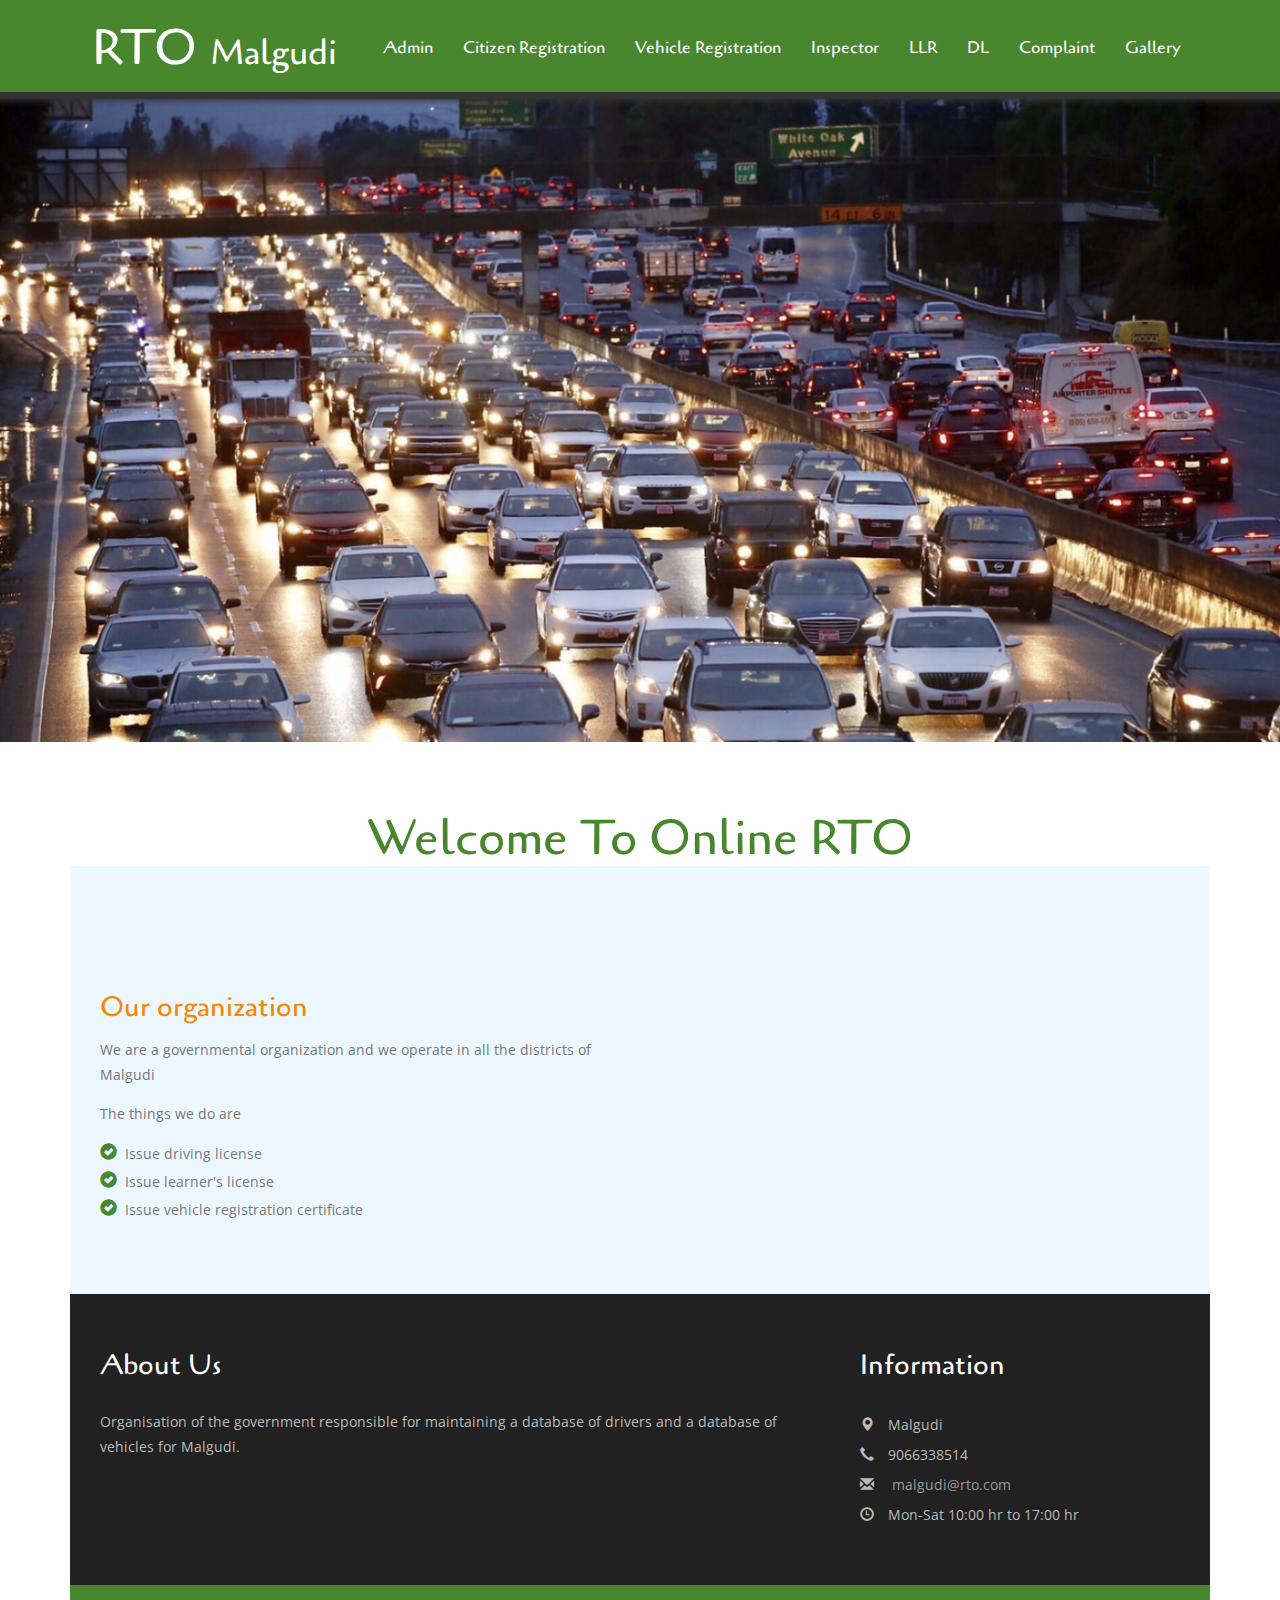
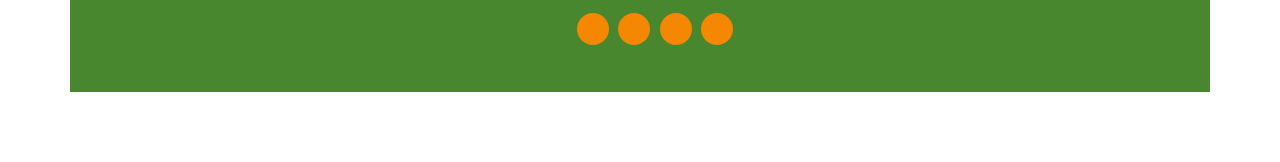
==== commit 00d58b5c: "Front end modified" ====
--- a/index.html
+++ b/index.html
@@ -1,7 +1,7 @@
 <!DOCTYPE html>
 <html>
 <head>
-<title>RTO Karnataka</title>
+<title>RTO Malgudi</title>
 <!--css-->
 <link href="css/bootstrap.css" rel="stylesheet" type="text/css" media="all" />
 <link href="css/style.css" rel="stylesheet" type="text/css" media="all" />
@@ -36,7 +36,7 @@
 								<span class="icon-bar"></span>
 							</button>
 							<div class="navbar-brand">
-								<h1><a href="index.html">RTO <span>Karnataka</span></a></h1>
+								<h1><a href="index.html">RTO <span>Malgudi</span></a></h1>
 							</div>
 						</div>
 
@@ -44,10 +44,13 @@
 						<div class="collapse navbar-collapse" id="bs-example-navbar-collapse-1">
 							<nav class="link-effect-2" id="link-effect-2">
 								<ul class="nav navbar-nav">
-									<li><a href="home.html"><span data-hover="Apply/Register">Home</span></a></li>
+									<!--<li><a href="home.html"><span data-hover="Apply/Register">Home</span></a></li>-->
 									<li><a href="rto_admin.php"><span data-hover="Admin Login">Admin</span></a></li>
 									<li><a href="registration.html"><span data-hover="Registration">Citizen Registration</span></a></li>
-									<li><a href="inspector_login.php"><span data-hover="Inspector Login">Inspector Login</span></a></li>
+                                    <li><a href="click_registration.php"><span data-hover="Registration"> Vehicle Registration</span></a></li>
+									<li><a href="inspector_login.php"><span data-hover="Inspector Login">Inspector</span></a></li>
+                                    <li><a href="click_llr.php"><span data-hover="LLR">LLR</span></a></li>
+                                    <li><a href="click_dl.php"><span data-hover="DL">DL</span></a></li>
 									<li><a href="complaint.php"><span data-hover="Complaint">Complaint</span></a></li>
 									<li><a href="gallery.html"><span data-hover="Gallery">Gallery</span></a></li>
 								</ul>
@@ -63,92 +66,93 @@
 		<div id="kb" class="carousel kb_elastic animate_text kb_wrapper" data-ride="carousel" data-interval="6000" data-pause="hover">
 
             <!-- Wrapper-for-Slides -->
-            <div class="carousel-inner" role="listbox">
+         <div class="carousel-inner" role="listbox"> 
 
                 <!-- First-Slide -->
-                <div class="item active">
-                    <img src="images/slide.jpg" alt="" class="img-responsive" />
-                    <div class="carousel-caption kb_caption">
+                <!--<div class="item active"> -->
+                    <img src="images/sl.png" alt="" class="img-responsive" /> >
+                   <!-- <div class="carousel-caption kb_caption">
+
+                        <h4 data-animation="animated flipInX">RTO Karnataka</h4>
+                    </div> -->
+                </div>
+
+                <!-- Second-Slide -->
+              <!--  <div class="item">
+                    <img src="images/slide2.jpg" alt="" class="img-responsive" />
+                    <div class="carousel-caption kb_caption kb_caption_right">
+
+                       <!-- <h4 data-animation="animated flipInX">RTO Karnataka</h4>
+                    </div>
+                </div> -->
+
+                <!-- Third-Slide -->
+              <!--  <div class="item">
+                    <img src="images/slide3.jpg" alt="" class="img-responsive"  />
+                    <div class="carousel-caption kb_caption kb_caption_center">
 
                         <h4 data-animation="animated flipInX">RTO Karnataka</h4>
                     </div>
-                </div>
-
-                <!-- Second-Slide -->
-                <div class="item">
-                    <img src="images/slide2.jpg" alt="" class="img-responsive" />
-                    <div class="carousel-caption kb_caption kb_caption_right">
-
-                        <h4 data-animation="animated flipInX">RTO Karnataka</h4>
-                    </div>
-                </div>
-
-                <!-- Third-Slide -->
-                <div class="item">
-                    <img src="images/slide3.jpg" alt="" class="img-responsive" />
-                    <div class="carousel-caption kb_caption kb_caption_center">
-
-                        <h4 data-animation="animated flipInX">RTO Karnataka</h4>
-                    </div>
-                </div>
-
-            </div>
+                </div> -->
+
+           <!-- </div> -->
 
             <!-- Left-Button -->
-            <a class="left carousel-control kb_control_left" href="#kb" role="button" data-slide="prev">
+         <!--   <a class="left carousel-control kb_control_left" href="#kb" role="button" data-slide="prev">
 				<span class="glyphicon glyphicon-menu-left" aria-hidden="true"></span>
                 <span class="sr-only">Previous</span>
-            </a>
+            </a> -->
 
             <!-- Right-Button -->
-            <a class="right carousel-control kb_control_right" href="#kb" role="button" data-slide="next">
+           <!-- <a class="right carousel-control kb_control_right" href="#kb" role="button" data-slide="next">
                 <span class="glyphicon glyphicon-menu-right" aria-hidden="true"></span>
                 <span class="sr-only">Next</span>
-            </a>
+            </a> -->
 
         </div>
 		<script src="js/custom.js"></script>
-	</div>
+	</div> 
 <!--banner-->
 	<!--content-->
-		<div class="content">
+		<!--<div class="content">-->
 			<!--banner-bottom-->
-			<div class="banner-bottom">
+			<!--<div class="banner-bottom">
 				<div class="col-md-3 ban-grid">
 					<div class="ban-left">
 						<h4>Dedicated officers</h4>
 
-					</div>
-					<div class="ban-right">
+					</div>-->
+					<!---<div class="ban-right">
 						<!--<i class="glyphicon glyphicon-user"> </i>-->
-					</div>
-					<div class="clearfix"></div>
+					<!--</div> -->
+				<!--	<div class="clearfix"></div>
 				</div>
 				<div class="col-md-3 ban-grid">
 					<div class="ban-left">
 						<h4>Qualified inspectors</h4>
 
 					</div>
-					<div class="ban-right">
+					<div class="ban-right"> -->
 						<!--<i class="glyphicon glyphicon-facetime-video"> </i>-->
-					</div>
-					<div class="clearfix"></div>
+				<!--	</div> -->
+					<!--<div class="clearfix"></div>
 				</div>
 				<div class="col-md-3 ban-grid">
 					<div class="ban-left">
 						<h4>Easily approachable</h4>
 
 					</div>
-					<div class="ban-right">
+					<div class="ban-right"> -->
 						<!--<i class="glyphicon glyphicon-book"> </i>-->
-					</div>
-					<div class="clearfix"></div>
+					<!--</div> -->
+					<!--<div class="clearfix"></div>
 				</div>
 				<div class="col-md-3 ban-grid">
 					<div class="ban-left">
 						<h4>Online LLR,DL application</h4>
 
-					</div>
+					</div> -->
+        
 					<div class="ban-right">
 					<!--<i class="glyphicon glyphicon-blackboard"> </i>-->
 					</div>
@@ -160,8 +164,8 @@
 			<!--welcome-->
 			<div class="welcome-w3">
 				<div class="container">
-					<h2 class="tittle">Welcome To RTO Karnataka </h2>
-					<div class="wel-grids">
+					<h2 class="tittle">Welcome To Online RTO  </h2>
+				<!--	<div class="wel-grids">
 						<div class="col-md-4 wel-grid">
 							<div class="port-7 effect-2">
 								<div class="image-box">
@@ -207,7 +211,7 @@
 						<div class="clearfix"></div>
 					</div>
 				</div>
-			</div>
+			</div> -->
 			<!--welcome-->
 			<!--student-->
 			<div class="student-w3ls">
@@ -216,21 +220,19 @@
 					<div class="student-grids">
 						<div class="col-md-6 student-grid">
 							<h4>Our organization</h4>
-								<p>We are a governmental organization and we operate in all the districts of Karnataka
-								We have skilled officers and inspectors who smoothly run the organization</p>
+								<p>We are a governmental organization and we operate in all the districts of Malgudi
+								</p>
 								<p>The things we do are</p>
 								<ul class="grid-part">
 									<li><i class="glyphicon glyphicon-ok-sign"> </i>Issue driving license</li>
 									<li><i class="glyphicon glyphicon-ok-sign"> </i>Issue learner's license</li>
-									<li><i class="glyphicon glyphicon-ok-sign"> </i>Issue vehicle registration certificate</li>
-									<li><i class="glyphicon glyphicon-ok-sign"> </i>Amend traffic rules and regulations</li>
-									<li><i class="glyphicon glyphicon-ok-sign"> </i>Conduct awareness programmes on road safety, pollution control etc.</li>
+									<li><i class="glyphicon glyphicon-ok-sign"> </i>Issue vehicle registration certificate</li> 
 								</ul>
 
 						</div>
-						<div class="col-md-6 student-grid">
+					<!--	<div class="col-md-6 student-grid">
 							<img src="images/kmap.jpg" class="img-responsive" alt="Image-2">
-						</div>
+						</div> -->
 						<!--<div class="clearfix"></div>-->
 					</div>
 				</div>
@@ -240,7 +242,7 @@
 
 			<!--testimonials-->
 			<!--news-->
-				<div class="new-w3agile">
+				<!--<div class="new-w3agile">
 					<div class="container">
 						<div class="new-grids">
 							<div class="col-md-6 new-left">
@@ -291,7 +293,7 @@
 					</div>
 				</div>
 			
-		</div> 
+		</div> -->
 		<!--content-->
 		<!--footer-->
 			<div class="footer-w3">
@@ -299,16 +301,15 @@
 					<div class="footer-grids">
 						<div class="col-md-8 footer-grid">
 							<h4>About Us</h4>
-							<p>  Organisation of the Indian government responsible for maintaining a database of drivers and a database of vehicles for Karnataka.<span>
-							    It issues driving licences, organises collection of vehicle excise duty and sells personalised registrations.
-                  It also is responsible to inspect vehicle's insurance and clear the pollution test.</span></p>
+							<p>  Organisation of the government responsible for maintaining a database of drivers and a database of vehicles for Malgudi.<span>
+							    </span></p>
 						</div>
 						<div class="col-md-4 footer-grid">
 						<h4>Information</h4>
 							<ul>
-								<li><i class="glyphicon glyphicon-map-marker" aria-hidden="true"></i>Bengaluru</li>
-								<li><i class="glyphicon glyphicon-earphone" aria-hidden="true"></i>9483671226</li>
-								<li><i class="glyphicon glyphicon-envelope" aria-hidden="true"></i><a href="mailto:karnataka@rto.com"> karnataka@rto.com</a></li>
+								<li><i class="glyphicon glyphicon-map-marker" aria-hidden="true"></i>Malgudi</li>
+								<li><i class="glyphicon glyphicon-earphone" aria-hidden="true"></i>9066338514</li>
+								<li><i class="glyphicon glyphicon-envelope" aria-hidden="true"></i><a href="mailto:karnataka@rto.com"> malgudi@rto.com</a></li>
 								<li><i class="glyphicon glyphicon-time" aria-hidden="true"></i>Mon-Sat 10:00 hr to 17:00 hr</li>
 							</ul>
 						</div>
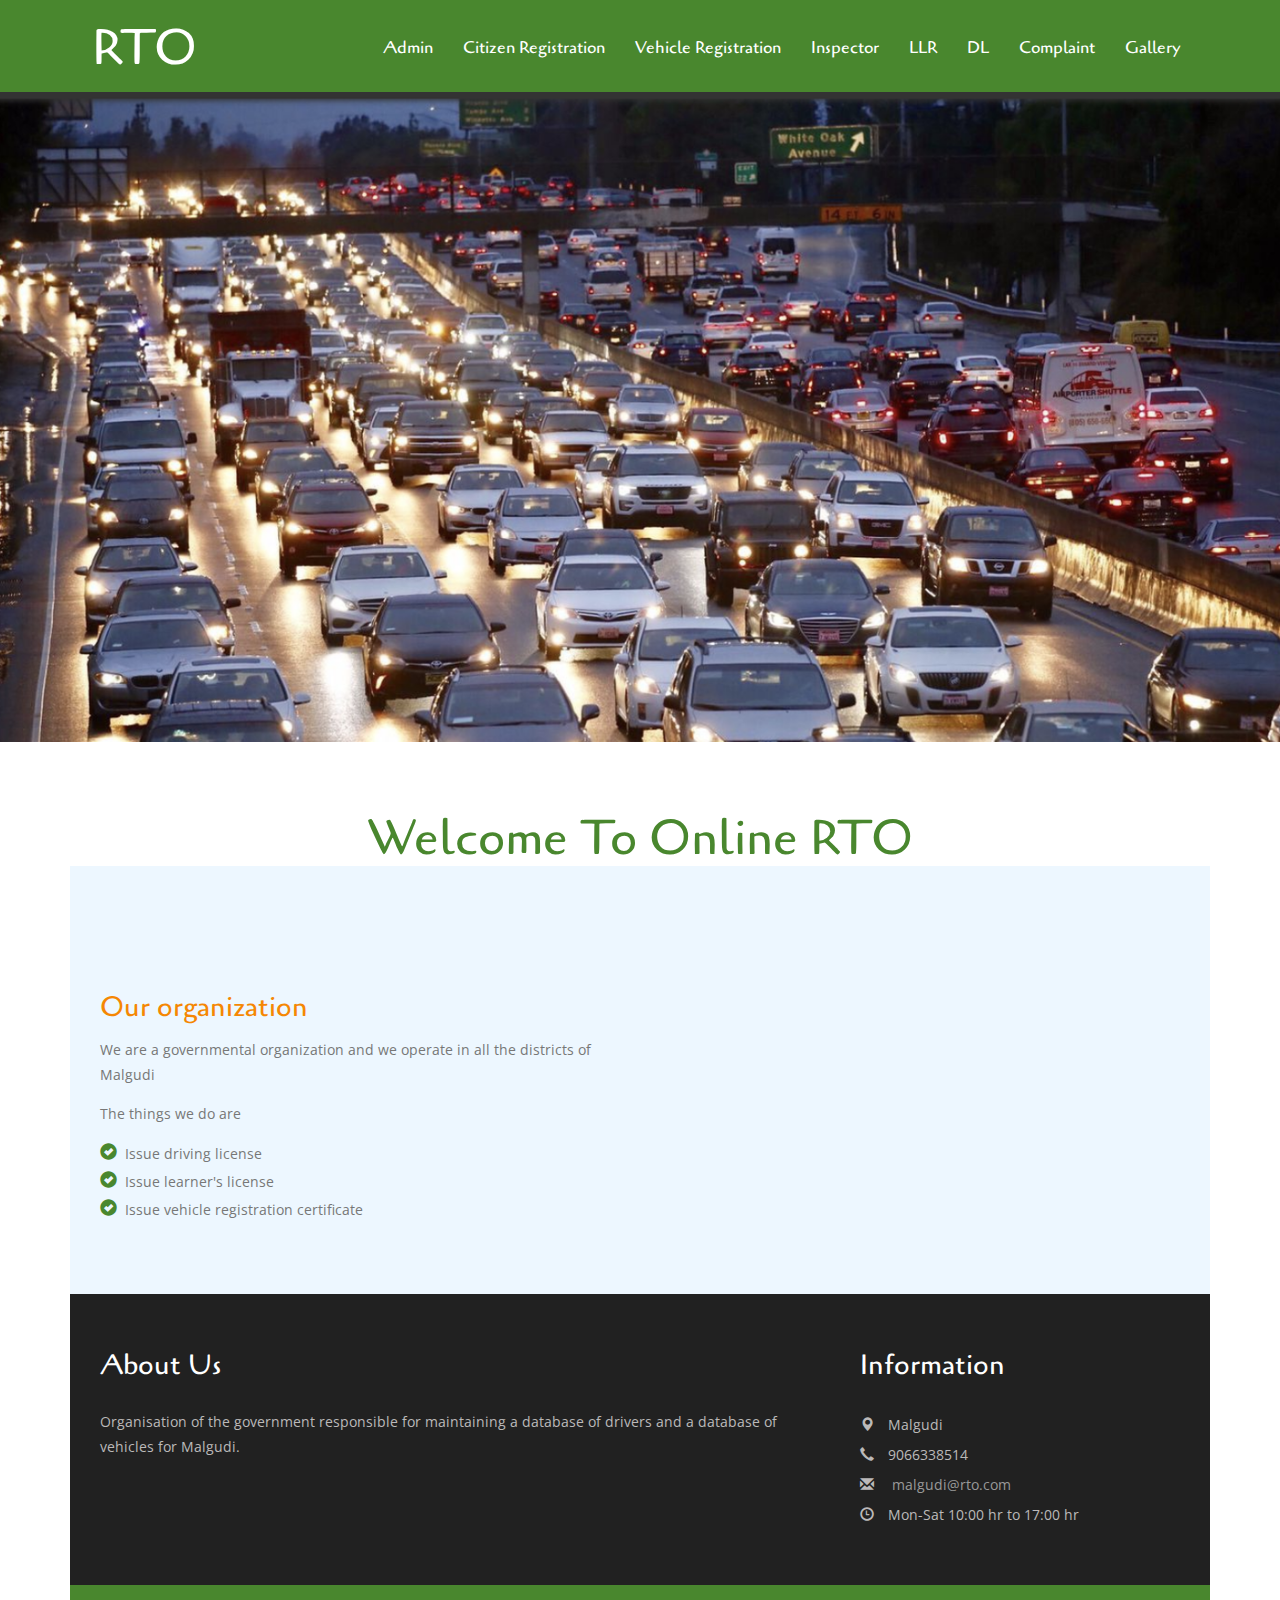
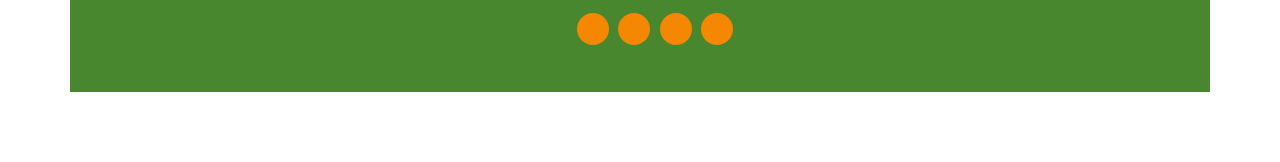
==== commit 47858944: "front end revamped" ====
--- a/index.html
+++ b/index.html
@@ -1,7 +1,7 @@
 <!DOCTYPE html>
 <html>
 <head>
-<title>RTO Malgudi</title>
+<title>RTO </title>
 <!--css-->
 <link href="css/bootstrap.css" rel="stylesheet" type="text/css" media="all" />
 <link href="css/style.css" rel="stylesheet" type="text/css" media="all" />
@@ -36,7 +36,7 @@
 								<span class="icon-bar"></span>
 							</button>
 							<div class="navbar-brand">
-								<h1><a href="index.html">RTO <span>Malgudi</span></a></h1>
+								<h1><a href="index.html">RTO <span></span></a></h1>
 							</div>
 						</div>
 
